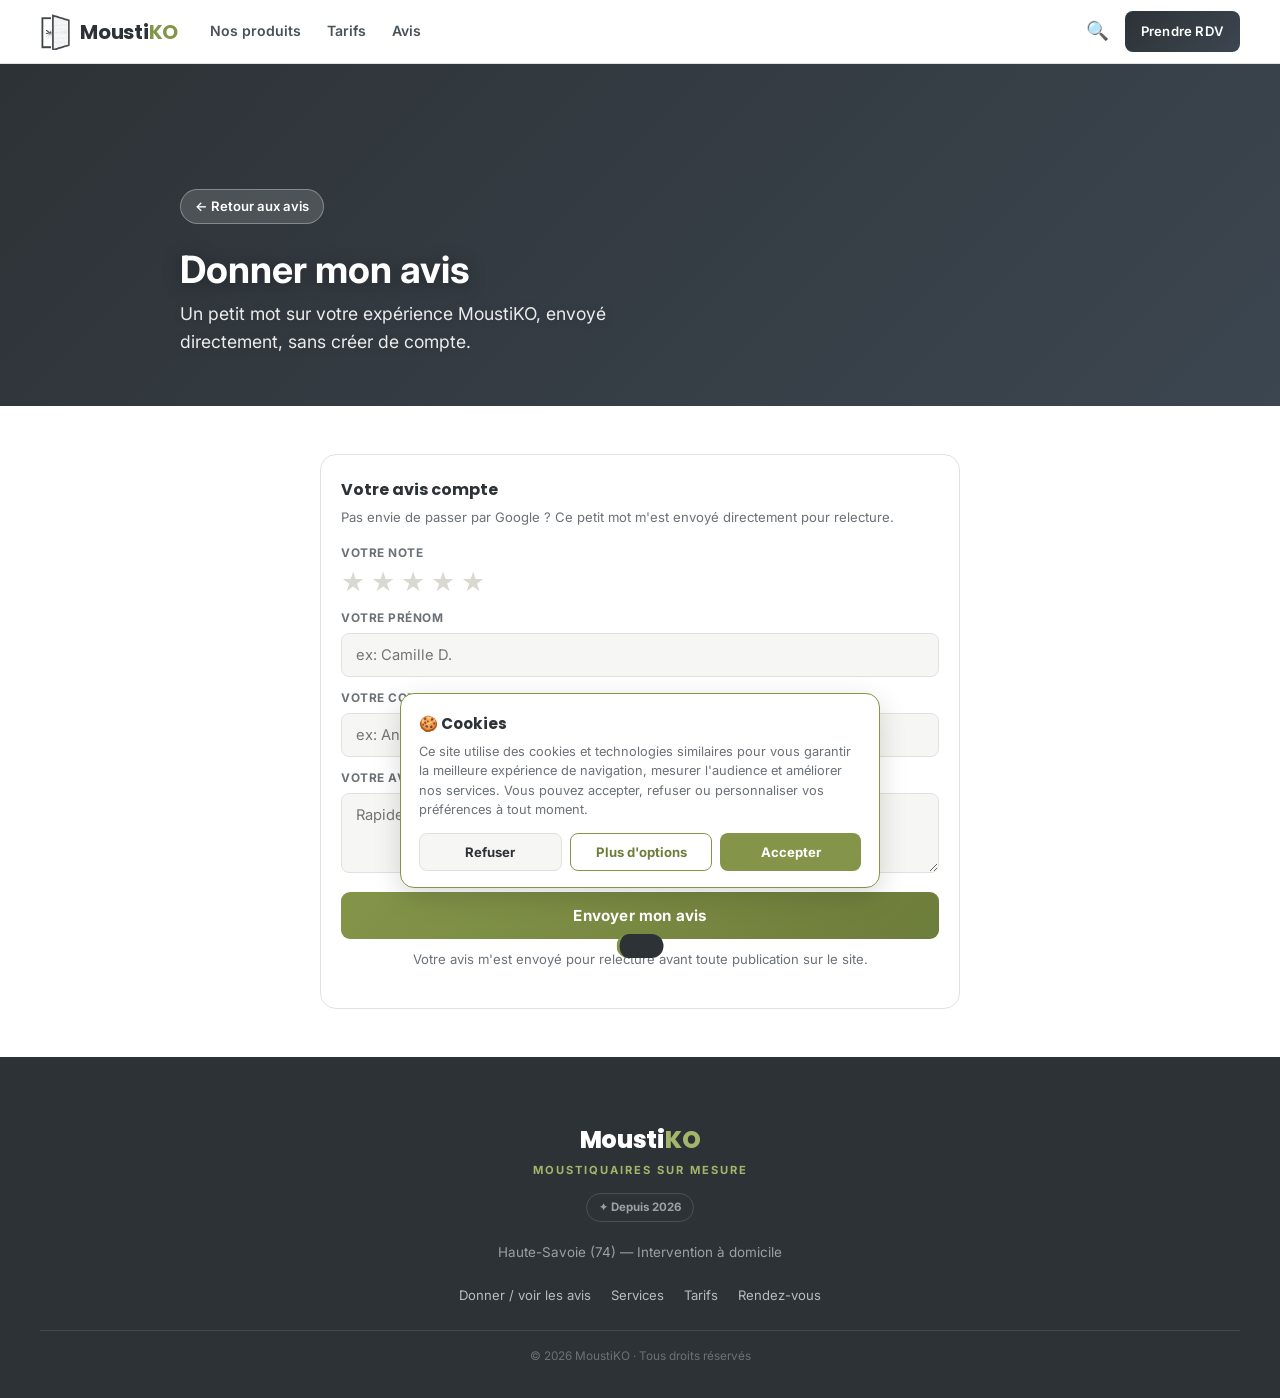
==== avis.html @ 5017f0b6 "Add files via upload" ====
<!DOCTYPE html>
<html lang="fr">
<head>
  <meta charset="UTF-8">
  <link rel="canonical" href="https://moustiko74.fr/avis.html">
  <meta name="viewport" content="width=device-width, initial-scale=1.0">
  <meta name="description" content="Laissez votre avis sur MoustiKO, installateur de moustiquaires en Haute-Savoie. Votre avis m'aide à faire connaître mon travail.">
  <meta property="og:site_name" content="MoustiKO">
  <title>Donner mon avis — MoustiKO</title>
  <link rel="icon" href="favicon.ico">
  <link rel="apple-touch-icon" href="favicon-180.png">
  <link rel="preconnect" href="https://fonts.googleapis.com">
  <link rel="preconnect" href="https://fonts.gstatic.com/" crossorigin>
  <link href="https://fonts.googleapis.com/css2?family=Poppins:wght@500;600;700;800&family=Inter:wght@400;500;600;700&display=swap" rel="stylesheet">
  <link rel="stylesheet" href="styles.css">
</head>
<body>

<!-- NAV -->
<nav>
  <a href="index.html" class="nav-logo">
    <img src="assets/img/logo.png" alt="MoustiKO">
    <span class="nav-logo-text">Mousti<span>KO</span></span>
  </a>
  <div class="nav-links">
    <a href="index.html#services">Nos produits</a>
    <a href="index.html#tarifs">Tarifs</a>
    <a href="index.html#avis">Avis</a>
  </div>
  <button class="nav-search-btn" onclick="toggleSearch()" aria-label="Rechercher">🔍</button>
  <a href="rdv.html" class="nav-cta">Prendre RDV</a>
</nav>

<div class="search-overlay" id="search-overlay">
  <div class="search-box">
    <span class="search-icon">🔍</span>
    <input type="text" id="search-input" oninput="filterSearch()" placeholder="fenêtre, porte, baie vitrée, velux..." autocomplete="off">
    <button class="search-close" onclick="closeSearch()" aria-label="Fermer la recherche">✕</button>
  </div>
  <div class="search-results" id="search-results"></div>
</div>
<!-- PAGE HERO -->
<section class="page-hero" style="background:linear-gradient(135deg, var(--anthracite) 0%, #3c4650 100%);">
  <div class="hero-content">
    <a href="index.html#avis" class="breadcrumb">← Retour aux avis</a>
    <h1>Donner mon avis</h1>
    <p class="hero-sub">Un petit mot sur votre expérience MoustiKO, envoyé directement, sans créer de compte.</p>
  </div>
</section>

<section class="page-content">
  <div class="avis-form-card" style="margin:0 auto;">
    <h3>Votre avis compte</h3>
    <p>Pas envie de passer par Google ? Ce petit mot m'est envoyé directement pour relecture.</p>
    <label class="field-label">Votre note</label>
    <div class="star-picker" id="star-picker">
      <button type="button" class="star-btn" data-val="1">★</button>
      <button type="button" class="star-btn" data-val="2">★</button>
      <button type="button" class="star-btn" data-val="3">★</button>
      <button type="button" class="star-btn" data-val="4">★</button>
      <button type="button" class="star-btn" data-val="5">★</button>
    </div>
    <label class="field-label">Votre prénom</label>
    <input type="text" class="full-input" id="avis-nom" placeholder="ex: Camille D.">
    <label class="field-label">Votre commune</label>
    <input type="text" class="full-input" id="avis-commune" placeholder="ex: Annecy (74)">
    <label class="field-label">Votre avis</label>
    <textarea class="full-input" id="avis-comment" placeholder="Rapide, soigné, je recommande…"></textarea>
    <button class="btn-primary" style="width:100%;" onclick="submitAvis()">Envoyer mon avis</button>
    <p class="avis-privacy-note">Votre avis m'est envoyé pour relecture avant toute publication sur le site.</p>
  </div>
</section>

<!-- FOOTER -->
<footer>
  <div class="footer-wordmark">Mousti<span>KO</span></div>
  <div class="footer-tagline">Moustiquaires sur mesure</div>
  <div class="footer-since">✦ Depuis 2026</div>
  <p class="footer-region">Haute-Savoie (74) — Intervention à domicile</p>
  <div class="footer-links">
    <a href="index.html#avis">Donner / voir les avis</a>
    <a href="index.html#services">Services</a>
    <a href="index.html#tarifs">Tarifs</a>
    <a href="rdv.html">Rendez-vous</a>
  </div>
  <div class="footer-bottom">© 2026 MoustiKO · Tous droits réservés</div>
</footer>

<div class="toast" id="toast"></div>

<div class="cookie-banner" id="cookie-banner">
  <h4>🍪 Cookies</h4>
  <p>Ce site utilise des cookies et technologies similaires pour vous garantir la meilleure expérience de navigation, mesurer l'audience et améliorer nos services. Vous pouvez accepter, refuser ou personnaliser vos préférences à tout moment.</p>
  <div class="cookie-details" id="cookie-details">En réalité, MoustiKO n'utilise aucun cookie ni traceur — ce bandeau est affiché uniquement à titre visuel, pour illustrer à quoi ressemblerait un vrai bandeau de consentement.</div>
  <div class="cookie-btns">
    <button class="cookie-btn-refuse" onclick="handleCookie()">Refuser</button>
    <button class="cookie-btn-more" onclick="toggleCookieDetails()">Plus d'options</button>
    <button class="cookie-btn-accept" onclick="handleCookie()">Accepter</button>
  </div>
</div>
<script src="site.js"></script>
<script>
  /* ============ AVIS (envoi par email pour relecture) ============ */
  const FORMSPREE_URL = 'https://formspree.io/f/mwvdylev';

  let selectedRating = 0;
  document.querySelectorAll('.star-btn').forEach(btn => {
    btn.addEventListener('click', () => {
      selectedRating = parseInt(btn.dataset.val);
      document.querySelectorAll('.star-btn').forEach(b => {
        b.classList.toggle('active', parseInt(b.dataset.val) <= selectedRating);
      });
    });
  });

  async function submitAvis() {
    const name = document.getElementById('avis-nom').value.trim();
    const commune = document.getElementById('avis-commune').value.trim();
    const comment = document.getElementById('avis-comment').value.trim();
    if (!name || !commune || !comment || selectedRating === 0) {
      showToast('⚠️ Remplissez tous les champs et choisissez une note');
      return;
    }
    try {
      await fetch(FORMSPREE_URL, {
        method: 'POST',
        headers: { 'Content-Type': 'application/json', 'Accept': 'application/json' },
        body: JSON.stringify({
          _subject: 'Nouvel avis MoustiKO — ' + name,
          type: 'Nouvel avis client',
          nom: name,
          commune: commune,
          note: selectedRating + '/5',
          avis: comment
        })
      });
    } catch(e) { console.error('Erreur envoi Formspree avis', e); }

    document.getElementById('avis-nom').value = '';
    document.getElementById('avis-commune').value = '';
    document.getElementById('avis-comment').value = '';
    selectedRating = 0;
    document.querySelectorAll('.star-btn').forEach(b => b.classList.remove('active'));
    showToast('✓ Merci, votre avis m\'a été envoyé !');
  }

</script>
</body>
</html>
---- styles.css ----
:root {
    --vert: #84954a;
    --vert-fonce: #6d7d3a;
    --vert-clair: #a3b56a;
    --vert-pale: #eef1e3;
    --anthracite: #2d3236;
    --anthracite-soft: #4a5258;
    --gris-moyen: #6b7177;
    --gris-leger: #f6f6f4;
    --blanc: #ffffff;
    --bordure: #e2e2dc;
    --rouge: #b94a3c;
    --font-display: 'Poppins', sans-serif;
    --font-body: 'Inter', system-ui, sans-serif;
  }

  * { margin: 0; padding: 0; box-sizing: border-box; }
  html { scroll-behavior: smooth; }

  body {
    font-family: var(--font-body);
    color: var(--anthracite);
    background: var(--blanc);
    font-size: 16px;
    line-height: 1.6;
  }

  img { max-width: 100%; display: block; }

  /* ── NAV ── */
  nav {
    position: sticky;
    top: 0;
    background: rgba(255,255,255,0.96);
    backdrop-filter: blur(6px);
    border-bottom: 1px solid var(--bordure);
    z-index: 100;
    padding: 0 18px;
    display: flex;
    align-items: center;
    justify-content: space-between;
    height: 64px;
  }

  .nav-logo {
    display: flex;
    align-items: center;
    gap: 9px;
    text-decoration: none;
  }

  .nav-logo img { height: 38px; width: auto; }

  .nav-logo-text {
    font-family: var(--font-display);
    font-size: 1.25rem;
    font-weight: 700;
    color: var(--anthracite);
    letter-spacing: -0.3px;
    line-height: 1;
  }

  .nav-logo-text span { color: var(--vert); }

  .nav-links {
    display: none;
    align-items: center;
    gap: 26px;
    margin-right: auto;
    margin-left: 32px;
  }

  .nav-links a {
    color: var(--anthracite-soft);
    text-decoration: none;
    font-size: 0.88rem;
    font-weight: 600;
    transition: color 0.15s;
  }

  .nav-links a:hover { color: var(--vert-fonce); }

  .nav-cta {
    background: linear-gradient(135deg, var(--anthracite) 0%, #3c4650 100%);
    color: var(--blanc);
    border: none;
    padding: 10px 16px;
    border-radius: 8px;
    font-size: 0.82rem;
    font-weight: 600;
    cursor: pointer;
    text-decoration: none;
    letter-spacing: 0.2px;
    white-space: nowrap;
    transition: box-shadow 0.2s;
  }

  .nav-cta:hover { box-shadow: 0 6px 16px rgba(45,50,54,0.3); }

  /* ── HERO ── */
  .hero {
    position: relative;
    min-height: 92vh;
    display: flex;
    align-items: flex-end;
    overflow: hidden;
    padding: 32px 22px 40px;
  }

  .hero-media {
    position: absolute;
    inset: 0;
    z-index: 0;
  }

  .hero-bg-img {
    width: 100%;
    height: 100%;
    object-fit: cover;
    object-position: center 32%;
  }

  .hero-overlay {
    position: absolute;
    inset: 0;
    background: linear-gradient(180deg, rgba(45,50,54,0.12) 0%, rgba(45,50,54,0.5) 60%, rgba(45,50,54,0.88) 100%);
  }

  .hero-content {
    position: relative;
    z-index: 1;
    width: 100%;
    text-align: center;
  }

  .hero-badge {
    display: inline-flex;
    align-items: center;
    gap: 6px;
    background: rgba(255,255,255,0.14);
    border: 1px solid rgba(255,255,255,0.32);
    backdrop-filter: blur(4px);
    color: var(--blanc);
    font-size: 0.72rem;
    font-weight: 700;
    text-transform: uppercase;
    letter-spacing: 1.2px;
    padding: 6px 14px;
    border-radius: 20px;
    margin-bottom: 18px;
  }

  .hero h1 {
    font-family: var(--font-display);
    font-size: 1.9rem;
    font-weight: 700;
    line-height: 1.25;
    color: var(--blanc);
    margin-bottom: 14px;
    letter-spacing: -0.4px;
    max-width: 380px;
    margin-left: auto;
    margin-right: auto;
    text-shadow: 0 2px 18px rgba(0,0,0,0.25);
  }

  .hero h1 span { color: var(--vert-clair); }

  .hero-sub {
    color: rgba(255,255,255,0.9);
    font-size: 0.95rem;
    margin-bottom: 18px;
    max-width: 320px;
    margin-left: auto;
    margin-right: auto;
    text-shadow: 0 1px 10px rgba(0,0,0,0.2);
  }

  .hero-meta {
    display: flex;
    justify-content: center;
    gap: 10px;
    flex-wrap: wrap;
    margin-bottom: 26px;
  }

  .hero-tag {
    font-size: 0.78rem;
    color: var(--blanc);
    font-weight: 600;
    background: rgba(255,255,255,0.14);
    border: 1px solid rgba(255,255,255,0.32);
    backdrop-filter: blur(4px);
    padding: 5px 12px;
    border-radius: 20px;
  }

  .hero-btns {
    display: flex;
    gap: 10px;
    justify-content: center;
    flex-wrap: wrap;
  }

  /* ── PAGE HERO (pages produits) ── */
  .page-hero {
    position: relative;
    min-height: 46vh;
    display: flex;
    align-items: flex-end;
    overflow: hidden;
    padding: 28px 22px 32px;
  }

  .page-hero .hero-content { text-align: left; }

  .breadcrumb {
    position: relative;
    z-index: 1;
    display: inline-flex;
    align-items: center;
    gap: 6px;
    color: var(--blanc);
    font-size: 0.82rem;
    font-weight: 600;
    text-decoration: none;
    background: rgba(255,255,255,0.14);
    border: 1px solid rgba(255,255,255,0.32);
    backdrop-filter: blur(4px);
    padding: 6px 14px;
    border-radius: 20px;
    margin-bottom: 16px;
  }

  .page-hero h1 {
    max-width: 480px;
    margin-left: 0;
    margin-right: 0;
    font-size: 1.65rem;
    color: var(--blanc);
    text-shadow: 0 2px 18px rgba(0,0,0,0.35);
  }

  .page-hero .hero-sub {
    max-width: 420px;
    margin-left: 0;
    margin-right: 0;
  }

  .status-pill {
    position: relative;
    z-index: 1;
    display: inline-flex;
    align-items: center;
    gap: 6px;
    font-size: 0.74rem;
    font-weight: 700;
    text-transform: uppercase;
    letter-spacing: 1px;
    padding: 5px 13px;
    border-radius: 20px;
    margin-bottom: 14px;
  }

  .status-pill.available { background: var(--vert); color: var(--blanc); }
  .status-pill.soon { background: rgba(255,255,255,0.16); color: var(--blanc); border: 1px solid rgba(255,255,255,0.35); }

  .btn-primary {
    background: linear-gradient(135deg, var(--vert) 0%, var(--vert-fonce) 100%);
    color: var(--blanc);
    border: none;
    padding: 14px 26px;
    border-radius: 9px;
    font-size: 0.95rem;
    font-weight: 700;
    cursor: pointer;
    text-decoration: none;
    letter-spacing: 0.2px;
    transition: box-shadow 0.2s, transform 0.15s;
    font-family: var(--font-body);
  }

  .btn-primary:hover { box-shadow: 0 8px 20px rgba(58,122,62,0.35); transform: translateY(-1px); }
  .btn-primary:disabled { background: #c7cbb8; cursor: not-allowed; box-shadow:none; transform:none; }

  .btn-secondary {
    background: var(--blanc);
    color: var(--anthracite);
    border: 1.5px solid var(--bordure);
    padding: 14px 22px;
    border-radius: 9px;
    font-size: 0.95rem;
    font-weight: 600;
    cursor: pointer;
    text-decoration: none;
    transition: border-color 0.2s;
    font-family: var(--font-body);
  }

  .btn-secondary:hover { border-color: var(--vert); color: var(--vert-fonce); }

  /* ── PROCESS STRIP (carte flottante sur fond dégradé) ── */
  .process-section {
    padding: 40px 16px;
    background: linear-gradient(135deg, var(--vert-pale) 0%, #eef6ec 45%, var(--gris-leger) 100%);
  }

  .process-card {
    max-width: 460px;
    margin: 0 auto;
    background: var(--blanc);
    border-radius: 20px;
    box-shadow: 0 20px 45px rgba(45,50,54,0.12);
    padding: 30px 22px;
  }

  .process-header {
    text-align: center;
    margin-bottom: 26px;
  }

  .process-header .section-label { color: var(--vert-fonce); }

  .process-header h2 {
    font-family: var(--font-display);
    color: var(--anthracite);
    font-size: 1.35rem;
    font-weight: 800;
  }

  .process-grid {
    display: flex;
    flex-direction: column;
    gap: 22px;
  }

  .process-step {
    display: flex;
    gap: 14px;
    align-items: flex-start;
  }

  .process-num {
    width: 44px;
    height: 44px;
    border-radius: 12px;
    background: linear-gradient(135deg, var(--vert) 0%, var(--vert-fonce) 100%);
    color: var(--blanc);
    font-family: var(--font-display);
    font-weight: 800;
    font-size: 1.05rem;
    display: flex;
    align-items: center;
    justify-content: center;
    flex-shrink: 0;
    box-shadow: 0 6px 14px rgba(58,122,62,0.28);
  }

  .process-content h4 {
    color: var(--anthracite);
    font-size: 0.98rem;
    font-weight: 700;
    margin-bottom: 4px;
    font-family: var(--font-display);
  }

  .process-content p {
    color: var(--gris-moyen);
    font-size: 0.85rem;
    line-height: 1.55;
  }

  /* ── SECTIONS ── */
  .section { padding: 48px 20px; }
  .section-alt { background: var(--gris-leger); }

  .section-header { text-align: center; margin-bottom: 30px; }

  .section-label {
    display: inline-block;
    font-size: 0.7rem;
    font-weight: 800;
    text-transform: uppercase;
    letter-spacing: 2px;
    color: var(--vert);
    margin-bottom: 10px;
  }

  .section-header h2 {
    font-family: var(--font-display);
    font-size: 1.45rem;
    font-weight: 700;
    color: var(--anthracite);
    letter-spacing: -0.2px;
    line-height: 1.25;
  }

  .section-header p {
    color: var(--gris-moyen);
    margin-top: 8px;
    font-size: 0.92rem;
    max-width: 340px;
    margin-left: auto;
    margin-right: auto;
  }

  /* ── GALERIE PHOTOS ── */
  .photo-hero {
    max-width: 480px;
    margin: 0 auto 14px;
    border-radius: 16px;
    overflow: hidden;
    border: 1.5px solid var(--bordure);
    position: relative;
  }

  .photo-hero img { width: 100%; height: auto; display: block; }

  .photo-hero-caption {
    position: absolute;
    bottom: 0;
    left: 0;
    right: 0;
    background: linear-gradient(0deg, rgba(0,0,0,0.65) 0%, rgba(0,0,0,0) 100%);
    color: var(--blanc);
    padding: 28px 16px 12px;
    font-size: 0.85rem;
    font-weight: 700;
  }

  .gallery-grid {
    display: grid;
    grid-template-columns: 1fr 1fr;
    gap: 12px;
    max-width: 480px;
    margin: 0 auto 12px;
  }

  .gallery-card {
    background: var(--blanc);
    border: 1.5px solid var(--bordure);
    border-radius: 14px;
    overflow: hidden;
  }

  .gallery-visual {
    aspect-ratio: 4/3;
    overflow: hidden;
    background: var(--gris-leger);
  }

  .gallery-visual img { width: 100%; height: 100%; object-fit: cover; display: block; }

  .gallery-caption {
    padding: 10px 12px 12px;
    font-size: 0.78rem;
    font-weight: 700;
    color: var(--anthracite);
    text-align: center;
  }

  .gallery-caption .gc-sub {
    display: block;
    font-size: 0.7rem;
    font-weight: 500;
    color: var(--gris-moyen);
    margin-top: 2px;
  }

  .photo-detail-card {
    max-width: 480px;
    margin: 0 auto;
    background: var(--blanc);
    border: 1.5px solid var(--bordure);
    border-radius: 14px;
    overflow: hidden;
    display: flex;
    align-items: stretch;
  }

  .photo-detail-card img {
    width: 42%;
    object-fit: cover;
    flex-shrink: 0;
  }

  .photo-detail-text { padding: 16px; display: flex; flex-direction: column; justify-content: center; }
  .photo-detail-text h4 { font-size: 0.92rem; font-weight: 700; color: var(--anthracite); margin-bottom: 5px; }
  .photo-detail-text p { font-size: 0.8rem; color: var(--gris-moyen); line-height: 1.5; }

  /* ── A PROPOS ── */
  .about-wrap {
    max-width: 480px;
    margin: 0 auto;
  }

  .about-card {
    background: var(--blanc);
    border: 1.5px solid var(--bordure);
    border-radius: 16px;
    padding: 24px 20px;
    margin-bottom: 16px;
  }

  .about-avatar {
    width: 56px;
    height: 56px;
    border-radius: 50%;
    background: var(--vert-pale);
    display: flex;
    align-items: center;
    justify-content: center;
    font-size: 1.5rem;
    margin-bottom: 14px;
  }

  .about-card h3 {
    font-family: var(--font-display);
    font-size: 1.05rem;
    font-weight: 700;
    margin-bottom: 8px;
    color: var(--anthracite);
  }

  .about-card p {
    font-size: 0.9rem;
    color: var(--gris-moyen);
    line-height: 1.65;
    margin-bottom: 10px;
  }

  .about-card p:last-child { margin-bottom: 0; }

  .source-card {
    background: var(--vert-pale);
    border-radius: 14px;
    padding: 18px 20px;
    display: flex;
    gap: 12px;
    align-items: flex-start;
  }

  .source-card .icon { font-size: 1.3rem; flex-shrink: 0; }

  .source-card h4 {
    font-size: 0.88rem;
    font-weight: 700;
    color: var(--vert-fonce);
    margin-bottom: 4px;
  }

  .source-card p {
    font-size: 0.82rem;
    color: var(--anthracite-soft);
    line-height: 1.55;
  }

  /* ── PRODUITS CARDS ── */
  .products-grid {
    display: grid;
    grid-template-columns: 1fr;
    gap: 16px;
    max-width: 480px;
    margin: 0 auto;
  }

  .product-card {
    display: block;
    text-decoration: none;
    color: inherit;
    background: var(--blanc);
    border: 1.5px solid var(--bordure);
    border-radius: 14px;
    overflow: hidden;
    transition: transform 0.2s ease, box-shadow 0.2s ease, border-color 0.2s ease;
  }

  .product-card:hover {
    transform: translateY(-3px);
    box-shadow: 0 14px 28px rgba(45,50,54,0.1);
    border-color: var(--vert);
  }

  .product-card.coming-soon { opacity: 0.92; }

  .card-image {
    position: relative;
    width: 100%;
    height: 160px;
    background: var(--vert-pale);
    overflow: hidden;
  }

  .card-image img {
    width: 100%;
    height: 100%;
    object-fit: cover;
    display: block;
    transition: transform 0.3s ease;
  }

  .product-card:hover .card-image img { transform: scale(1.06); }

  .card-image .badge-soon,
  .card-image .badge-new {
    position: absolute;
    top: 12px;
    right: 12px;
  }

  .badge-soon {
    background: var(--anthracite);
    color: var(--blanc);
    font-size: 0.64rem;
    font-weight: 700;
    text-transform: uppercase;
    letter-spacing: 1px;
    padding: 4px 10px;
    border-radius: 20px;
    white-space: nowrap;
  }

  .badge-new {
    background: var(--vert);
    color: var(--blanc);
    font-size: 0.64rem;
    font-weight: 700;
    text-transform: uppercase;
    letter-spacing: 1px;
    padding: 4px 10px;
    border-radius: 20px;
  }

  .card-body { padding: 16px 20px 20px; }

  .card-body h3 {
    font-family: var(--font-display);
    font-size: 1.02rem;
    font-weight: 700;
    margin-bottom: 4px;
    color: var(--anthracite);
  }

  .card-body p {
    font-size: 0.85rem;
    color: var(--gris-moyen);
    margin-bottom: 14px;
    line-height: 1.5;
  }

  .card-date {
    font-size: 0.76rem;
    color: var(--vert-fonce);
    font-weight: 600;
    background: var(--vert-pale);
    display: inline-block;
    padding: 4px 11px;
    border-radius: 4px;
    margin-bottom: 12px;
  }

  .card-cta {
    display: flex;
    align-items: center;
    gap: 6px;
    color: var(--vert-fonce);
    font-size: 0.85rem;
    font-weight: 700;
  }

  .card-cta .arrow { transition: transform 0.2s ease; }
  .product-card:hover .card-cta .arrow { transform: translateX(3px); }

  /* ── FORMATS / FENETRES ── */
  .windows-grid {
    display: flex;
    flex-wrap: wrap;
    justify-content: center;
    gap: 12px;
    max-width: 480px;
    margin: 0 auto;
  }

  .window-item {
    flex: 0 1 calc(50% - 6px);
    background: var(--blanc);
    border: 1.5px solid var(--bordure);
    border-radius: 12px;
    padding: 16px;
    text-align: center;
    cursor: pointer;
    transition: border-color 0.2s, box-shadow 0.2s;
  }

  .window-item:hover, .window-item.selected {
    border-color: var(--vert);
    box-shadow: 0 0 0 3px var(--vert-pale);
  }

  .window-drawing { margin: 0 auto 10px; display: inline-block; }

  .window-item h4 {
    font-size: 0.84rem;
    font-weight: 700;
    color: var(--anthracite);
    margin-bottom: 2px;
  }

  .window-item .dims { font-size: 0.77rem; color: var(--gris-moyen); }

  .window-item .price {
    font-size: 0.92rem;
    font-weight: 800;
    color: var(--vert-fonce);
    margin-top: 6px;
  }

  /* ── MATERIAUX ── */
  .material-picker {
    display: flex;
    gap: 12px;
    justify-content: center;
    margin: 0 auto 22px;
    max-width: 340px;
  }

  .mat-option {
    flex: 1;
    border: 2px solid var(--bordure);
    border-radius: 10px;
    padding: 14px 10px;
    text-align: center;
    cursor: pointer;
    transition: all 0.2s;
  }

  .mat-option.selected-mat { border-color: var(--vert); background: var(--vert-pale); }

  .mat-swatch {
    width: 34px;
    height: 34px;
    border-radius: 50%;
    margin: 0 auto 8px;
    border: 2px solid var(--bordure);
  }

  .mat-swatch.noir { background: #25282a; }
  .mat-swatch.blanc { background: #f1f1ee; }

  .mat-option span { font-size: 0.84rem; font-weight: 700; color: var(--anthracite); }

  /* ── CONFIGURATEUR ── */
  .configurator {
    background: var(--blanc);
    border: 1.5px solid var(--bordure);
    border-radius: 14px;
    padding: 22px 18px;
    max-width: 480px;
    margin: 22px auto 0;
  }

  .config-title {
    font-size: 0.96rem;
    font-weight: 700;
    margin-bottom: 16px;
    color: var(--anthracite);
    font-family: var(--font-display);
  }

  .form-row { display: grid; grid-template-columns: 1fr 1fr; gap: 12px; margin-bottom: 14px; }
  .form-group { display: flex; flex-direction: column; gap: 5px; }

  .form-group label {
    font-size: 0.74rem;
    font-weight: 700;
    color: var(--gris-moyen);
    text-transform: uppercase;
    letter-spacing: 0.5px;
  }

  .form-group input, .form-group select {
    border: 1.5px solid var(--bordure);
    border-radius: 8px;
    padding: 10px 12px;
    font-size: 0.92rem;
    color: var(--anthracite);
    background: var(--gris-leger);
    font-family: var(--font-body);
  }

  .form-group input:focus, .form-group select:focus {
    outline: none;
    border-color: var(--vert);
    background: var(--blanc);
  }

  .price-preview {
    background: var(--vert-pale);
    border-radius: 10px;
    padding: 16px;
    display: flex;
    justify-content: space-between;
    align-items: center;
    margin: 14px 0;
  }

  .price-preview-label { font-size: 0.82rem; color: var(--vert-fonce); font-weight: 600; }
  .price-preview-amount { font-size: 1.4rem; font-weight: 800; color: var(--vert-fonce); font-family: var(--font-display); }

  .add-window-btn {
    width: 100%;
    border: 1.5px dashed var(--vert);
    background: none;
    color: var(--vert-fonce);
    padding: 11px;
    border-radius: 8px;
    font-size: 0.86rem;
    font-weight: 700;
    cursor: pointer;
    margin-top: 2px;
  }

  .windows-list { display: flex; flex-direction: column; gap: 8px; margin-bottom: 14px; }

  .window-entry {
    display: flex;
    justify-content: space-between;
    align-items: center;
    background: var(--gris-leger);
    border-radius: 8px;
    padding: 10px 14px;
    font-size: 0.83rem;
    gap: 8px;
  }

  .window-entry .we-info { color: var(--anthracite); font-weight: 600; flex: 1; }
  .window-entry .we-price { color: var(--vert-fonce); font-weight: 700; white-space: nowrap; }

  .window-entry .we-del {
    background: none;
    border: none;
    color: #bbb;
    cursor: pointer;
    font-size: 1rem;
    padding: 2px 4px;
  }
  .window-entry .we-del:hover { color: var(--rouge); }

  .total-bar {
    display: flex;
    justify-content: space-between;
    align-items: center;
    border-top: 1px solid var(--bordure);
    padding-top: 14px;
    margin-top: 2px;
  }

  .total-bar span { font-size: 0.86rem; color: var(--gris-moyen); font-weight: 600; }
  .total-bar strong { font-size: 1.25rem; color: var(--anthracite); font-weight: 800; font-family: var(--font-display); }

  /* ── WIZARD / STEPPER ── */
  .wizard-wrap { max-width: 540px; margin: 0 auto; }

  .stepper {
    display: flex;
    align-items: flex-start;
    justify-content: space-between;
    background: var(--anthracite);
    border-radius: 14px;
    padding: 18px 10px;
    margin-bottom: 22px;
  }

  .step-item {
    display: flex;
    flex-direction: column;
    align-items: center;
    gap: 6px;
    flex: 1;
    position: relative;
    cursor: default;
  }

  .step-item.clickable { cursor: pointer; }

  .step-circle {
    width: 30px;
    height: 30px;
    border-radius: 50%;
    border: 2px solid #565d62;
    color: #8b9095;
    display: flex;
    align-items: center;
    justify-content: center;
    font-size: 0.8rem;
    font-weight: 700;
    background: var(--anthracite);
    font-family: var(--font-display);
    z-index: 2;
  }

  .step-item.active .step-circle {
    border-color: var(--vert);
    color: var(--blanc);
    background: var(--vert);
  }

  .step-item.done .step-circle {
    border-color: var(--vert);
    color: var(--vert);
    background: var(--anthracite);
  }

  .step-label {
    font-size: 0.62rem;
    font-weight: 700;
    color: #8b9095;
    text-align: center;
    letter-spacing: 0.2px;
  }

  .step-item.active .step-label { color: var(--blanc); }
  .step-item.done .step-label { color: var(--vert-clair); }

  .step-line {
    position: absolute;
    top: 15px;
    left: 50%;
    width: 100%;
    height: 2px;
    background: #565d62;
    z-index: 1;
  }

  .step-item.done .step-line { background: var(--vert); }
  .step-item:last-child .step-line { display: none; }

  .step-panel { display: none; }
  .step-panel.active { display: block; }

  /* Calendrier */
  .month-block { margin-bottom: 22px; }

  .month-header {
    font-family: var(--font-display);
    font-size: 0.84rem;
    font-weight: 800;
    color: var(--anthracite);
    text-transform: uppercase;
    letter-spacing: 1px;
    margin-bottom: 10px;
    padding-bottom: 8px;
    border-bottom: 1px solid var(--bordure);
  }

  .days-grid {
    display: grid;
    grid-template-columns: repeat(6, 1fr);
    gap: 6px;
  }

  .days-grid-3 {
    grid-template-columns: repeat(3, 1fr);
  }

  .days-grid-2 {
    grid-template-columns: repeat(2, 1fr);
  }

  .day-cell {
    border: 1.5px solid var(--bordure);
    border-radius: 8px;
    padding: 8px 3px;
    text-align: center;
    cursor: pointer;
    background: var(--blanc);
    transition: all 0.15s;
    min-height: 56px;
    display: flex;
    flex-direction: column;
    align-items: center;
    justify-content: center;
    gap: 3px;
  }

  .day-cell.empty { visibility: hidden; cursor: default; }

  .day-cell .day-top {
    font-size: 0.68rem;
    font-weight: 700;
    color: var(--anthracite);
    text-transform: lowercase;
  }

  .day-cell .day-avail {
    font-size: 0.62rem;
    font-weight: 700;
    color: var(--vert-fonce);
  }

  .day-cell:hover:not(.closed):not(.full) {
    border-color: var(--vert);
    box-shadow: 0 0 0 2px var(--vert-pale);
  }

  .day-cell.selected {
    border-color: var(--vert);
    background: var(--vert);
  }

  .day-cell.selected .day-top, .day-cell.selected .day-avail { color: var(--blanc); }

  .day-cell.closed { cursor: not-allowed; background: var(--gris-leger); }
  .day-cell.closed .day-top { color: #bcbfb9; }
  .day-cell.closed .day-avail { color: #bcbfb9; font-size: 0.8rem; }

  .day-cell.full { cursor: not-allowed; background: var(--gris-leger); }
  .day-cell.full .day-top { color: #b3b8bb; }
  .day-cell.full .day-avail { color: #c0766a; font-size: 0.6rem; }

  .slot-panel {
    margin-top: 18px;
    background: var(--vert-pale);
    border-radius: 14px;
    padding: 18px;
    display: none;
  }

  .slot-panel.visible { display: block; }

  .slot-panel-title {
    font-size: 0.86rem;
    font-weight: 700;
    color: var(--vert-fonce);
    margin-bottom: 12px;
  }

  .slot-grid {
    display: grid;
    grid-template-columns: 1fr 1fr;
    gap: 8px;
  }

  .slot-btn {
    border: 1.5px solid var(--bordure);
    background: var(--blanc);
    border-radius: 8px;
    padding: 11px;
    text-align: center;
    font-size: 0.84rem;
    font-weight: 700;
    cursor: pointer;
    color: var(--anthracite);
    transition: all 0.15s;
  }

  .slot-btn:hover:not(.taken) { border-color: var(--vert); color: var(--vert-fonce); }
  .slot-btn.taken { background: var(--gris-leger); color: #bbb; text-decoration: line-through; cursor: not-allowed; }
  .slot-btn.selected { background: var(--vert); border-color: var(--vert); color: var(--blanc); }

  /* Step nav buttons */
  .wizard-nav {
    display: flex;
    gap: 10px;
    margin-top: 22px;
  }

  .wizard-nav .btn-primary, .wizard-nav .btn-secondary { flex: 1; text-align: center; }

  /* Step 2 form */
  .recap-box {
    background: var(--vert-pale);
    border-radius: 10px;
    padding: 14px 16px;
    margin-bottom: 18px;
    font-size: 0.85rem;
    color: var(--vert-fonce);
    font-weight: 600;
    display: flex;
    align-items: center;
    gap: 8px;
  }

  .full-input {
    border: 1.5px solid var(--bordure);
    border-radius: 8px;
    padding: 12px 14px;
    font-size: 0.92rem;
    color: var(--anthracite);
    background: var(--gris-leger);
    width: 100%;
    margin-bottom: 12px;
    font-family: var(--font-body);
  }

  .full-input:focus { outline: none; border-color: var(--vert); background: var(--blanc); }

  .field-label {
    font-size: 0.74rem;
    font-weight: 700;
    color: var(--gris-moyen);
    text-transform: uppercase;
    letter-spacing: 0.5px;
    margin-bottom: 5px;
    display: block;
  }

  /* Step 3 paiement */
  .payment-card {
    background: var(--blanc);
    border: 1.5px solid var(--bordure);
    border-radius: 14px;
    padding: 20px;
    margin-bottom: 16px;
    display: flex;
    gap: 14px;
    align-items: flex-start;
  }

  .payment-icon {
    width: 46px;
    height: 46px;
    background: var(--vert-pale);
    border-radius: 10px;
    display: flex;
    align-items: center;
    justify-content: center;
    font-size: 1.3rem;
    flex-shrink: 0;
  }

  .payment-card h4 { font-size: 0.95rem; font-weight: 700; margin-bottom: 5px; color: var(--anthracite); }
  .payment-card p { font-size: 0.85rem; color: var(--gris-moyen); line-height: 1.55; }

  .estimate-box {
    background: var(--anthracite);
    border-radius: 14px;
    padding: 18px 20px;
    margin-bottom: 18px;
    color: var(--blanc);
  }

  .estimate-box .est-label { font-size: 0.78rem; color: #b7bcc0; margin-bottom: 4px; }
  .estimate-box .est-amount { font-size: 1.5rem; font-weight: 800; font-family: var(--font-display); color: var(--vert-clair); }
  .estimate-box .est-note { font-size: 0.76rem; color: #9aa0a4; margin-top: 6px; }

  .checkbox-row {
    display: flex;
    align-items: flex-start;
    gap: 10px;
    background: var(--gris-leger);
    border-radius: 10px;
    padding: 14px 16px;
    cursor: pointer;
  }

  .checkbox-row input { margin-top: 2px; width: 17px; height: 17px; accent-color: var(--vert); flex-shrink: 0; }
  .checkbox-row span { font-size: 0.85rem; color: var(--anthracite-soft); line-height: 1.5; }

  /* Step 4 success */
  .success-state { text-align: center; padding: 10px 0 0; }

  .success-circle {
    width: 64px;
    height: 64px;
    background: var(--vert-pale);
    border-radius: 50%;
    display: flex;
    align-items: center;
    justify-content: center;
    margin: 0 auto 16px;
    font-size: 1.8rem;
  }

  .success-state h3 {
    font-family: var(--font-display);
    font-size: 1.15rem;
    font-weight: 700;
    color: var(--anthracite);
    margin-bottom: 8px;
  }

  .success-recap {
    background: var(--gris-leger);
    border-radius: 12px;
    padding: 18px 20px;
    margin: 18px 0;
    text-align: left;
  }

  .success-recap .sr-row {
    display: flex;
    justify-content: space-between;
    font-size: 0.85rem;
    padding: 7px 0;
    border-bottom: 1px solid var(--bordure);
  }

  .success-recap .sr-row:last-child { border-bottom: none; }
  .success-recap .sr-row span:first-child { color: var(--gris-moyen); font-weight: 600; }
  .success-recap .sr-row span:last-child { color: var(--anthracite); font-weight: 700; text-align: right; }

  .confirm-note {
    font-size: 0.84rem;
    color: var(--gris-moyen);
    margin: 16px 0;
    line-height: 1.6;
  }

  /* ── AVIS ── */
  .avis-list {
    display: flex;
    flex-direction: column;
    gap: 14px;
    max-width: 480px;
    margin: 0 auto 24px;
  }

  .avis-empty {
    text-align: center;
    padding: 32px 20px;
    background: var(--blanc);
    border: 1.5px dashed var(--bordure);
    border-radius: 14px;
    max-width: 480px;
    margin: 0 auto 24px;
  }

  .avis-empty .ae-icon { font-size: 2rem; margin-bottom: 10px; }
  .avis-empty p { color: var(--gris-moyen); font-size: 0.9rem; }

  .avis-card {
    background: var(--blanc);
    border: 1.5px solid var(--bordure);
    border-radius: 14px;
    padding: 18px 20px;
  }

  .avis-stars { font-size: 0.95rem; color: #d9a441; margin-bottom: 8px; letter-spacing: 1px; }

  .avis-text {
    font-size: 0.88rem;
    color: var(--anthracite);
    line-height: 1.6;
    margin-bottom: 12px;
  }

  .avis-author { display: flex; align-items: center; gap: 10px; }

  .avis-avatar {
    width: 36px;
    height: 36px;
    border-radius: 50%;
    background: var(--vert);
    display: flex;
    align-items: center;
    justify-content: center;
    font-weight: 800;
    font-size: 0.85rem;
    color: var(--blanc);
    flex-shrink: 0;
  }

  .avis-info h5 { font-size: 0.84rem; font-weight: 700; color: var(--anthracite); }
  .avis-info p { font-size: 0.72rem; color: var(--gris-moyen); }

  .avis-form-card {
    background: var(--blanc);
    border: 1.5px solid var(--bordure);
    border-radius: 16px;
    padding: 22px 20px;
    max-width: 480px;
    margin: 0 auto;
  }

  .avis-form-card h3 {
    font-family: var(--font-display);
    font-size: 1rem;
    font-weight: 700;
    margin-bottom: 4px;
    color: var(--anthracite);
  }

  .avis-form-card > p {
    font-size: 0.82rem;
    color: var(--gris-moyen);
    margin-bottom: 16px;
  }

  .star-picker { display: flex; gap: 6px; margin-bottom: 14px; }

  .star-btn {
    font-size: 1.7rem;
    background: none;
    border: none;
    cursor: pointer;
    color: #d9d9d2;
    line-height: 1;
    padding: 0;
    transition: color 0.15s;
  }

  .star-btn.active { color: #d9a441; }

  textarea.full-input { resize: vertical; min-height: 80px; font-family: var(--font-body); }

  .avis-privacy-note {
    font-size: 0.74rem;
    color: var(--gris-moyen);
    margin-top: 10px;
    text-align: center;
  }

  /* ── CONTACT / FOOTER ── */
  .contact-section { text-align: center; max-width: 420px; margin: 0 auto; }

  .contact-section h2 {
    font-family: var(--font-display);
    font-size: 1.45rem;
    font-weight: 700;
    margin: 10px 0 12px;
    letter-spacing: -0.2px;
  }

  .contact-section > p { color: var(--gris-moyen); font-size: 0.9rem; margin-bottom: 26px; }

  footer {
    background: var(--anthracite);
    color: #ccc;
    padding: 40px 24px 26px;
    text-align: center;
  }

  .footer-wordmark {
    font-family: var(--font-display);
    font-size: 1.5rem;
    font-weight: 800;
    color: var(--blanc);
    margin-bottom: 2px;
    letter-spacing: -0.3px;
  }

  .footer-wordmark span { color: var(--vert-clair); }

  .footer-tagline {
    font-size: 0.7rem;
    font-weight: 700;
    letter-spacing: 2px;
    text-transform: uppercase;
    color: var(--vert-clair);
    margin-bottom: 14px;
  }

  footer .footer-since {
    display: inline-block;
    font-size: 0.72rem;
    font-weight: 700;
    color: #9aa0a4;
    border: 1px solid #4a5258;
    padding: 4px 12px;
    border-radius: 20px;
    margin-bottom: 20px;
  }

  footer p.footer-region { font-size: 0.84rem; color: #9aa0a4; margin-bottom: 22px; }

  footer .footer-links {
    display: flex;
    gap: 20px;
    justify-content: center;
    flex-wrap: wrap;
    margin-bottom: 24px;
  }

  footer .footer-links a {
    color: #b7bcc0;
    text-decoration: none;
    font-size: 0.82rem;
    transition: color 0.2s;
  }

  footer .footer-links a:hover { color: var(--vert-clair); }

  footer .footer-bottom {
    border-top: 1px solid #44494d;
    padding-top: 16px;
    font-size: 0.74rem;
    color: #6b7177;
  }

  /* ── TOAST ── */
  .toast {
    position: fixed;
    bottom: 22px;
    left: 50%;
    transform: translateX(-50%) translateY(80px);
    background: var(--anthracite);
    color: var(--blanc);
    padding: 12px 22px;
    border-radius: 30px;
    font-size: 0.85rem;
    font-weight: 600;
    z-index: 300;
    transition: transform 0.3s ease;
    white-space: nowrap;
    border-left: 3px solid var(--vert);
    max-width: 90vw;
    overflow: hidden;
    text-overflow: ellipsis;
  }

  .toast.show { transform: translateX(-50%) translateY(0); }

  /* ── WHY US ── */
  .why-list { display: flex; flex-direction: column; gap: 12px; max-width: 480px; margin: 0 auto; }

  .why-item {
    display: flex;
    gap: 14px;
    align-items: flex-start;
    background: var(--blanc);
    border: 1.5px solid var(--bordure);
    border-radius: 12px;
    padding: 16px;
  }

  .why-icon {
    width: 40px;
    height: 40px;
    background: var(--vert-pale);
    border-radius: 8px;
    display: flex;
    align-items: center;
    justify-content: center;
    flex-shrink: 0;
    font-size: 1.1rem;
  }

  .why-content h4 { font-size: 0.9rem; font-weight: 700; color: var(--anthracite); margin-bottom: 3px; }
  .why-content p { font-size: 0.82rem; color: var(--gris-moyen); line-height: 1.5; }

  .loading-placeholder { text-align: center; padding: 20px; color: var(--gris-moyen); font-size: 0.85rem; }

  /* ── SCROLL REVEAL ── */
  .reveal {
    opacity: 0;
    transform: translateY(24px);
    transition: opacity 0.7s ease, transform 0.7s ease;
  }
  .reveal.visible { opacity: 1; transform: translateY(0); }

  .reveal-stagger > * {
    opacity: 0;
    transform: translateY(20px);
    transition: opacity 0.6s ease, transform 0.6s ease;
  }
  .reveal-stagger.visible > * { opacity: 1; transform: translateY(0); }
  .reveal-stagger.visible > *:nth-child(1) { transition-delay: 0.05s; }
  .reveal-stagger.visible > *:nth-child(2) { transition-delay: 0.12s; }
  .reveal-stagger.visible > *:nth-child(3) { transition-delay: 0.19s; }
  .reveal-stagger.visible > *:nth-child(4) { transition-delay: 0.26s; }
  .reveal-stagger.visible > *:nth-child(5) { transition-delay: 0.33s; }
  .reveal-stagger.visible > *:nth-child(6) { transition-delay: 0.4s; }

  .reveal-scale {
    opacity: 0;
    transform: scale(0.94);
    transition: opacity 0.6s ease, transform 0.6s ease;
  }
  .reveal-scale.visible { opacity: 1; transform: scale(1); }

  @media (prefers-reduced-motion: reduce) {
    .reveal, .reveal-stagger > *, .reveal-scale {
      opacity: 1 !important; transform: none !important; transition: none !important;
    }
    .hero-bg-img, .hero-content > * {
      animation: none !important; opacity: 1 !important; clip-path: none !important; transform: none !important;
    }
  }

  /* ── ANIMATION D'ENTRÉE DU HERO (lit → fenêtre → moustiquaire) ── */
  .hero-bg-img {
    animation: heroReveal 2.3s cubic-bezier(0.65,0,0.35,1) both;
  }

  @keyframes heroReveal {
    0%   { clip-path: inset(0 100% 0 0); transform: scale(1.1); }
    65%  { clip-path: inset(0 0% 0 0); }
    100% { clip-path: inset(0 0% 0 0); transform: scale(1); }
  }

  .hero-content > * {
    opacity: 0;
    animation: heroFadeUp 0.7s ease-out both;
    animation-delay: 1.5s;
  }
  .hero-content > *:nth-child(2) { animation-delay: 1.65s; }
  .hero-content > *:nth-child(3) { animation-delay: 1.8s; }
  .hero-content > *:nth-child(4) { animation-delay: 1.95s; }

  @keyframes heroFadeUp {
    from { opacity: 0; transform: translateY(14px); }
    to   { opacity: 1; transform: translateY(0); }
  }

  /* ── LIGHTBOX ── */
  .zoomable { cursor: zoom-in; }
  .lightbox-overlay {
    position: fixed; inset: 0; background: rgba(20,20,20,0.92);
    z-index: 500; display: none; align-items: center; justify-content: center; padding: 24px;
  }
  .lightbox-overlay.open { display: flex; }
  .lightbox-overlay img { max-width: 100%; max-height: 100%; border-radius: 10px; }

  /* ── SECTION AVIS masquee par defaut ── */
  #avis { display: none; }
  #avis.open { display: block; }

  /* ── BANDEAU COOKIES ── */
  .cookie-banner {
    position: fixed;
    left: 12px; right: 12px; bottom: 12px;
    background: var(--blanc);
    border: 1.5px solid var(--vert);
    border-radius: 14px;
    box-shadow: 0 8px 28px rgba(0,0,0,0.15);
    padding: 18px 18px 16px;
    z-index: 600;
    max-width: 480px;
    margin: 0 auto;
    display: none;
  }
  .cookie-banner.visible { display: block; }
  .cookie-banner h4 {
    font-family: var(--font-display);
    font-size: 0.95rem;
    font-weight: 700;
    color: var(--anthracite);
    margin-bottom: 6px;
    display: flex; align-items: center; gap: 6px;
  }
  .cookie-banner p {
    font-size: 0.8rem;
    color: var(--gris-moyen);
    line-height: 1.5;
    margin-bottom: 14px;
  }
  .cookie-details {
    font-size: 0.78rem;
    color: var(--gris-moyen);
    background: var(--gris-leger);
    border-radius: 8px;
    padding: 10px 12px;
    margin-bottom: 12px;
    display: none;
  }
  .cookie-details.visible { display: block; }
  .cookie-btns {
    display: flex;
    gap: 8px;
    flex-wrap: wrap;
  }
  .cookie-btns button {
    flex: 1;
    min-width: 100px;
    border: none;
    border-radius: 8px;
    padding: 10px 12px;
    font-size: 0.82rem;
    font-weight: 700;
    cursor: pointer;
    font-family: var(--font-body);
  }
  .cookie-btn-accept { background: var(--vert); color: var(--blanc); }
  .cookie-btn-accept:hover { background: var(--vert-fonce); }
  .cookie-btn-refuse { background: var(--gris-leger); color: var(--anthracite); border: 1.5px solid var(--bordure) !important; }
  .cookie-btn-more { background: none; color: var(--vert-fonce); border: 1.5px solid var(--vert) !important; }

  /* ══════════════════════════════════════════════
     RESPONSIVE — TABLETTE (≥700px) & DESKTOP (≥1024px)
     Approche mobile-first : tout ce qui précède est la
     base téléphone. On élargit ensuite progressivement.
     ══════════════════════════════════════════════ */

  @media (min-width: 700px) {
    .section { padding: 64px 32px; }
    .section-header { max-width: 560px; margin-left: auto; margin-right: auto; }
    .section-header p { max-width: 460px; margin-left: auto; margin-right: auto; }

    .hero { min-height: 86vh; }
    .hero h1 { font-size: 2.15rem; max-width: 520px; }
    .hero-sub { max-width: 420px; font-size: 1.02rem; }

    .page-hero h1 { font-size: 2rem; max-width: 560px; }
    .page-hero .hero-sub { max-width: 480px; }

    .products-grid { grid-template-columns: 1fr 1fr; max-width: 720px; }
    .windows-grid { max-width: 620px; }
    .window-item { flex-basis: calc(33.333% - 9px); }
    .gallery-grid { max-width: 600px; }
    .process-grid { flex-direction: row; max-width: 660px; }
    .process-step { flex: 1; }
    .why-list { display: grid; grid-template-columns: 1fr 1fr; max-width: 640px; gap: 14px; }
    .about-wrap { max-width: 600px; }
    .avis-list, .avis-form-card, .configurator, .wizard-wrap { max-width: 600px; }
    .contact-section { max-width: 520px; }
    .page-content { max-width: 680px; margin-left: auto; margin-right: auto; }
    .feature-gallery { grid-template-columns: 1fr 1fr; }

    footer { padding: 56px 32px 30px; }
  }

  @media (min-width: 1024px) {
    nav { padding: 0 40px; }
    .nav-links { display: flex; }

    .hero { min-height: 78vh; align-items: center; }
    .hero-content { max-width: 1180px; margin: 0 auto; text-align: left; padding: 0 40px; }
    .hero h1 { font-size: 3.1rem; max-width: 640px; margin-left: 0; margin-right: 0; }
    .hero-sub { max-width: 480px; font-size: 1.1rem; margin-left: 0; margin-right: 0; }
    .hero .hero-btns { justify-content: flex-start; }

    .page-hero { min-height: 38vh; }
    .page-hero h1 { font-size: 2.35rem; max-width: 700px; }
    .page-hero .hero-content, .page-content { max-width: 1000px; margin-left: auto; margin-right: auto; }

    .section { padding: 88px 40px; }
    .section-header { max-width: 620px; }

    .products-grid { grid-template-columns: repeat(4, 1fr); max-width: 1160px; gap: 20px; }
    .card-image { height: 150px; }

    .windows-grid { max-width: 900px; }
    .window-item { flex-basis: calc(20% - 16px); }

    .process-card { max-width: 900px; padding: 44px 50px; }
    .process-grid {
      display: grid;
      grid-template-columns: repeat(3, 1fr);
      max-width: 1000px;
      flex-direction: unset;
    }
    .process-step { flex-direction: column; text-align: center; align-items: center; }

    .why-list { max-width: 900px; grid-template-columns: repeat(3, 1fr); }

    .gallery-grid { max-width: 700px; }
    .about-wrap { max-width: 680px; }
    .avis-list, .avis-form-card, .configurator, .wizard-wrap { max-width: 640px; }
    .contact-section { max-width: 560px; }

    footer { padding: 64px 40px 32px; }
    .footer-links { gap: 28px; }
  }

  /* ── CONTENU PAGES PRODUITS ── */
  .page-content { padding: 48px 20px; }
  .feature-gallery {
    display: grid;
    grid-template-columns: 1fr;
    gap: 12px;
    max-width: 480px;
    margin: 0 auto 8px;
  }

  /* ── DESCRIPTION PRODUIT DÉPLIABLE (pages produits) ── */
  .product-intro {
    max-width: 680px;
    margin: 0 auto;
    padding: 0 4px;
  }

  .product-intro p {
    color: var(--gris-moyen);
    font-size: 0.92rem;
    line-height: 1.65;
  }

  .product-intro .intro-clip {
    position: relative;
    max-height: 2.9em;
    overflow: hidden;
    transition: max-height 0.4s ease;
  }

  .product-intro.expanded .intro-clip {
    max-height: 400px;
  }

  .product-intro .intro-clip::after {
    content: '';
    position: absolute;
    left: 0; right: 0; bottom: 0;
    height: 1.5em;
    background: linear-gradient(180deg, rgba(255,255,255,0) 0%, var(--blanc) 85%);
    transition: opacity 0.25s ease;
  }

  .product-intro.expanded .intro-clip::after { opacity: 0; }

  .intro-toggle {
    background: none;
    border: none;
    color: var(--vert-fonce);
    font-weight: 600;
    font-size: 0.85rem;
    cursor: pointer;
    padding: 8px 0 0;
    text-decoration: underline;
    font-family: var(--font-body);
    position: relative;
    z-index: 1;
  }

  /* ── RECHERCHE ── */
  .nav-search-btn {
    background: none;
    border: none;
    font-size: 1.15rem;
    cursor: pointer;
    padding: 6px 8px;
    line-height: 1;
    margin-right: 8px;
  }

  .search-overlay {
    position: fixed;
    inset: 0;
    background: rgba(45,50,54,0.5);
    backdrop-filter: blur(2px);
    z-index: 200;
    display: none;
    flex-direction: column;
    align-items: center;
    padding: 70px 16px 0;
  }

  .search-overlay.open { display: flex; }

  .search-box {
    width: 100%;
    max-width: 520px;
    background: var(--blanc);
    border-radius: 12px;
    display: flex;
    align-items: center;
    gap: 10px;
    padding: 12px 14px;
    box-shadow: 0 12px 32px rgba(0,0,0,0.25);
  }

  .search-icon { font-size: 1rem; flex-shrink: 0; }

  .search-box input {
    flex: 1;
    border: none;
    outline: none;
    font-size: 0.95rem;
    font-family: var(--font-body);
    color: var(--anthracite);
    background: transparent;
  }

  .search-close {
    background: none;
    border: none;
    color: var(--gris-moyen);
    font-size: 1rem;
    cursor: pointer;
    padding: 4px;
    flex-shrink: 0;
  }

  .search-results {
    width: 100%;
    max-width: 520px;
    background: var(--blanc);
    border-radius: 12px;
    margin-top: 10px;
    overflow: hidden;
    box-shadow: 0 12px 32px rgba(0,0,0,0.2);
  }

  .search-result {
    display: block;
    padding: 13px 16px;
    color: var(--anthracite);
    text-decoration: none;
    font-size: 0.9rem;
    font-weight: 600;
    border-bottom: 1px solid var(--bordure);
  }

  .search-result:last-child { border-bottom: none; }
  .search-result:hover { background: var(--vert-pale); color: var(--vert-fonce); }

  .search-empty {
    padding: 16px;
    color: var(--gris-moyen);
    font-size: 0.88rem;
    text-align: center;
  }

  @media (min-width: 1024px) {
    .search-overlay { padding-top: 100px; }
  }

  /* ── CTA AVIS GOOGLE ── */
  .google-review-cta {
    max-width: 480px;
    margin: 0 auto 24px;
    background: linear-gradient(135deg, var(--vert-pale) 0%, #eef6ec 100%);
    border: 1.5px solid var(--vert-pale);
    border-radius: 16px;
    padding: 26px 22px;
    text-align: center;
  }
  .grc-icon { font-size: 1.8rem; margin-bottom: 8px; }
  .google-review-cta h3 { font-family: var(--font-display); color: var(--anthracite); font-size: 1.1rem; margin-bottom: 6px; }
  .google-review-cta p { color: var(--gris-moyen); font-size: 0.87rem; margin-bottom: 16px; }
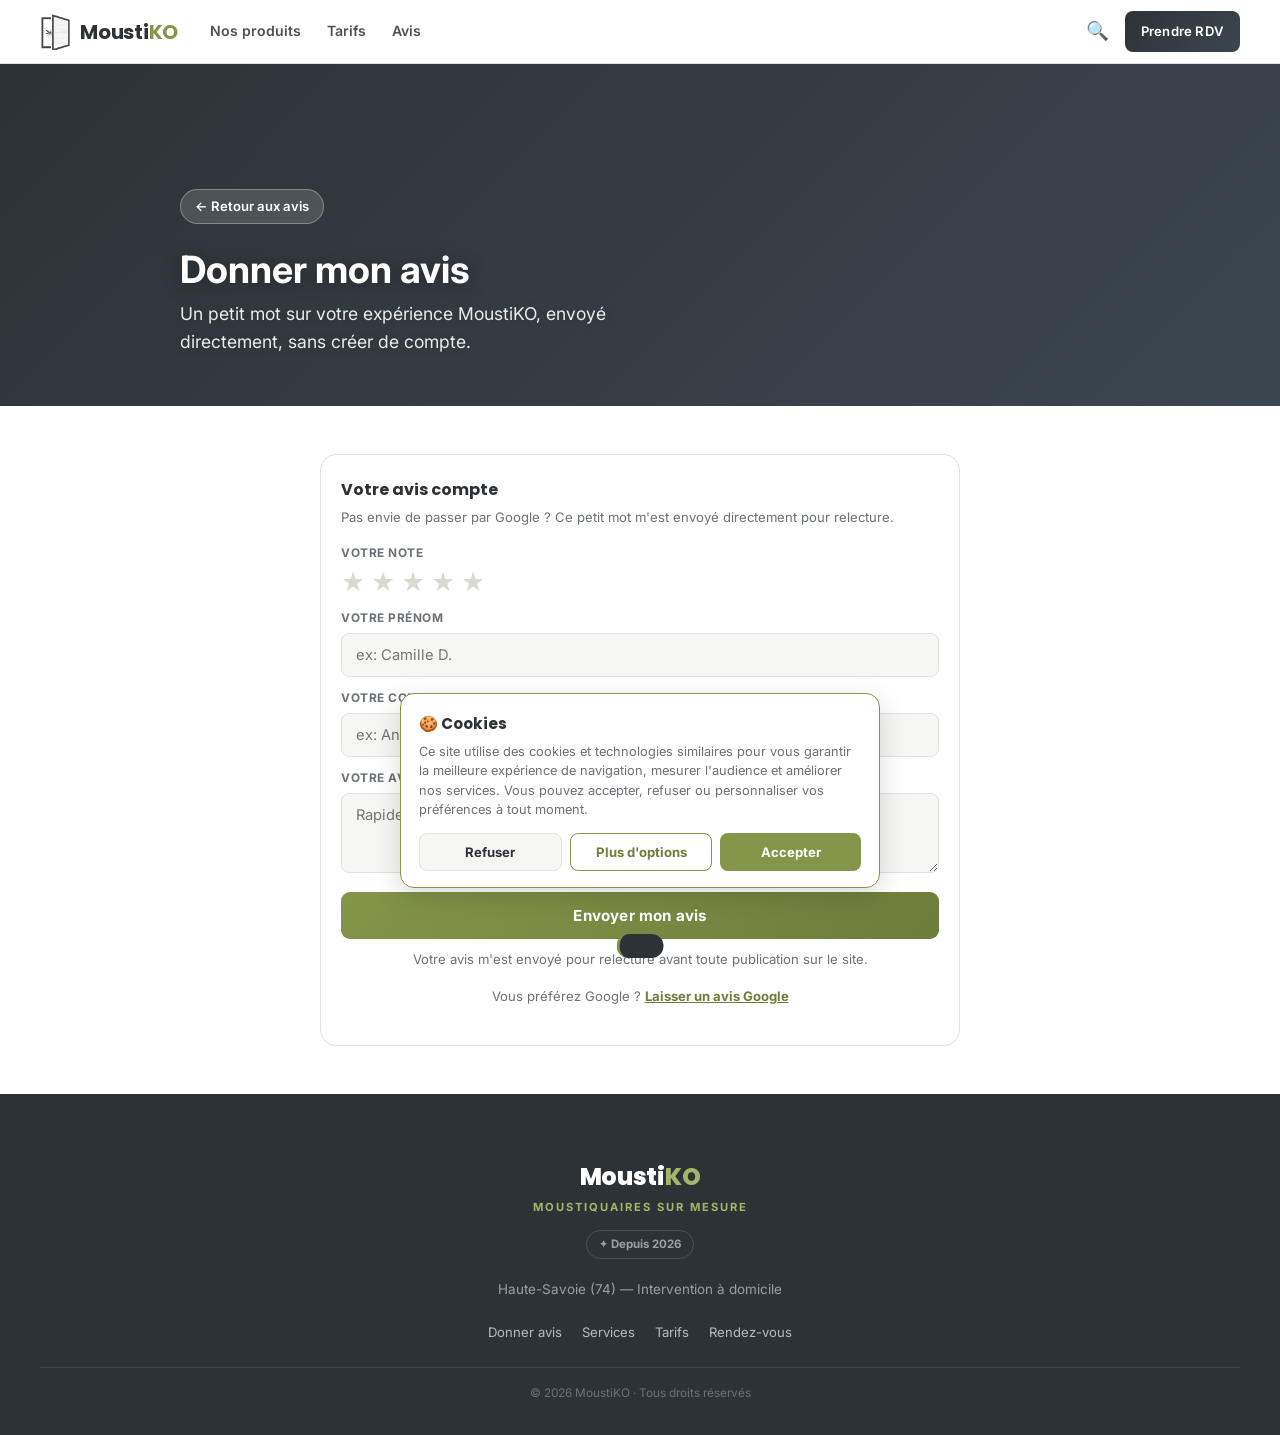
==== commit a2430933: "Add files via upload" ====
--- a/avis.html
+++ b/avis.html
@@ -68,6 +68,7 @@
     <textarea class="full-input" id="avis-comment" placeholder="Rapide, soigné, je recommande…"></textarea>
     <button class="btn-primary" style="width:100%;" onclick="submitAvis()">Envoyer mon avis</button>
     <p class="avis-privacy-note">Votre avis m'est envoyé pour relecture avant toute publication sur le site.</p>
+    <p class="avis-privacy-note">Vous préférez Google ? <a href="https://g.page/r/CV-AxGSiEaj2EBM/review" target="_blank" rel="noopener" style="color:var(--vert-fonce);font-weight:700;">Laisser un avis Google</a></p>
   </div>
 </section>
 
@@ -78,7 +79,7 @@
   <div class="footer-since">✦ Depuis 2026</div>
   <p class="footer-region">Haute-Savoie (74) — Intervention à domicile</p>
   <div class="footer-links">
-    <a href="index.html#avis">Donner / voir les avis</a>
+    <a href="avis.html" onclick="openAvisGate(event)">Donner avis</a>
     <a href="index.html#services">Services</a>
     <a href="index.html#tarifs">Tarifs</a>
     <a href="rdv.html">Rendez-vous</a>
--- a/styles.css
+++ b/styles.css
@@ -1514,8 +1514,6 @@
   .lightbox-overlay img { max-width: 100%; max-height: 100%; border-radius: 10px; }
 
   /* ── SECTION AVIS masquee par defaut ── */
-  #avis { display: none; }
-  #avis.open { display: block; }
 
   /* ── BANDEAU COOKIES ── */
   .cookie-banner {
@@ -1819,3 +1817,62 @@
   .grc-icon { font-size: 1.8rem; margin-bottom: 8px; }
   .google-review-cta h3 { font-family: var(--font-display); color: var(--anthracite); font-size: 1.1rem; margin-bottom: 6px; }
   .google-review-cta p { color: var(--gris-moyen); font-size: 0.87rem; margin-bottom: 16px; }
+
+  .tarif-reveal { display:none; margin-top:14px; }
+  .tarif-reveal.open { display:block; }
+
+  .avis-alt-link { text-align:center; color:var(--gris-moyen); font-size:0.85rem; margin-top:18px; }
+  .avis-alt-link a { color:var(--vert-fonce); font-weight:700; text-decoration:underline; }
+
+/* ── PRIX FAÇON APPLE ── */
+.card-price{font-family:var(--font-display);font-size:1.25rem;font-weight:700;color:var(--anthracite);margin-bottom:10px}
+.card-price.soon{font-size:.9rem;font-weight:600;color:var(--gris-moyen)}
+.hero-price{font-family:var(--font-display);font-size:1.5rem;font-weight:700;color:#fff;margin:-4px 0 16px}
+.hero-btns .btn-primary,.hero-btns .btn-secondary{display:inline-block;text-align:center}
+.tarifs-cta{display:block;text-align:center;max-width:460px;margin:20px auto 0;padding:15px}
+.custom-details{max-width:480px;margin:16px auto 0}
+.custom-details summary{cursor:pointer;text-align:center;font-weight:600;color:var(--vert-fonce);padding:10px;list-style:none}
+.custom-details summary::-webkit-details-marker{display:none}
+.custom-details[open] summary{margin-bottom:8px}
+
+/* ── AVIS CLIENTS (fin de page) ── */
+.reviews-title{font-family:var(--font-display);font-size:1.7rem;text-align:center;margin-bottom:24px}
+.reviews-wrap{max-width:1100px;margin:0 auto;display:flex;flex-direction:column;gap:20px;align-items:center}
+.reviews-score{text-align:center}
+.reviews-score .rs-note{font-family:var(--font-display);font-size:2.4rem;font-weight:700;line-height:1}
+.reviews-score .rs-note small{font-size:1rem;color:var(--gris-moyen);font-weight:500}
+.reviews-score .rs-stars{color:#e8a62b;font-size:1.2rem;letter-spacing:2px}
+.reviews-score .rs-count{font-size:.8rem;color:var(--gris-moyen)}
+.reviews-carousel{display:flex;align-items:center;gap:6px;width:100%;min-width:0}
+.reviews-track{display:flex;gap:14px;overflow-x:auto;scroll-snap-type:x mandatory;scrollbar-width:none;padding:8px 4px;flex:1;min-width:0}
+.reviews-track::-webkit-scrollbar{display:none}
+.rv-card{flex:0 0 min(270px,78%);scroll-snap-align:start;background:#fff;border-radius:16px;box-shadow:0 4px 18px rgba(0,0,0,.09);padding:16px 18px;display:flex;flex-direction:column;gap:10px;position:relative}
+.rv-card .rv-stars{color:#e8a62b;letter-spacing:2px}
+.rv-card .rv-text{font-size:.86rem;font-style:italic;line-height:1.5;flex:1}
+.rv-card .rv-quote{position:absolute;right:14px;bottom:46px;font-size:3rem;color:#e6e8ea;line-height:1;font-family:Georgia,serif}
+.rv-author{display:flex;align-items:center;gap:10px}
+.rv-avatar{width:34px;height:34px;border-radius:50%;background:var(--vert);color:#fff;display:flex;align-items:center;justify-content:center;font-weight:700;font-size:.85rem;flex-shrink:0}
+.rv-author b{font-size:.84rem;display:block}
+.rv-author small{font-size:.7rem;color:var(--gris-moyen)}
+.rv-verified{margin-left:auto;font-size:.62rem;font-weight:700;color:var(--vert-fonce);text-align:right;line-height:1.2}
+.rv-arrow{border:none;background:none;font-size:2rem;color:var(--vert-fonce);cursor:pointer;padding:0 4px}
+.rv-empty{flex:1;text-align:center;background:var(--gris-leger);border-radius:16px;padding:28px 20px;font-size:.9rem;color:var(--gris-moyen)}
+.reviews-cta{text-align:center;margin-top:22px}
+.reviews-cta .btn-secondary{display:inline-block}
+
+/* ── MESSAGE « DONNER AVIS » ── */
+.gate-overlay{position:fixed;inset:0;background:rgba(20,20,20,.6);z-index:550;display:none;align-items:center;justify-content:center;padding:20px}
+.gate-overlay.open{display:flex}
+.gate-box{background:#fff;border-radius:18px;padding:28px 22px 22px;max-width:400px;width:100%;position:relative;text-align:center}
+.gate-box h3{font-family:var(--font-display);font-size:1.2rem;margin-bottom:8px}
+.gate-box p{font-size:.88rem;color:var(--gris-moyen);margin-bottom:16px}
+.gate-box .btn-primary,.gate-box .btn-secondary{display:block;width:100%;text-align:center;margin-top:10px}
+.gate-close{position:absolute;top:10px;right:14px;border:none;background:none;font-size:1.1rem;cursor:pointer;color:var(--gris-moyen)}
+.gate-step[hidden]{display:none}
+
+/* ── BOUTON RDV FLOTTANT (mobile) ── */
+.sticky-rdv{position:fixed;left:12px;right:12px;bottom:12px;z-index:400;background:linear-gradient(135deg,var(--vert),var(--vert-fonce));color:#fff;text-decoration:none;font-weight:700;text-align:center;padding:14px;border-radius:14px;box-shadow:0 8px 24px rgba(0,0,0,.25);transition:transform .25s}
+.sticky-rdv.hide{transform:translateY(120%)}
+body.has-sticky{padding-bottom:76px}
+@media(min-width:1024px){.sticky-rdv{display:none}body.has-sticky{padding-bottom:0}
+.reviews-wrap{flex-direction:row}.reviews-score{flex:0 0 200px}}
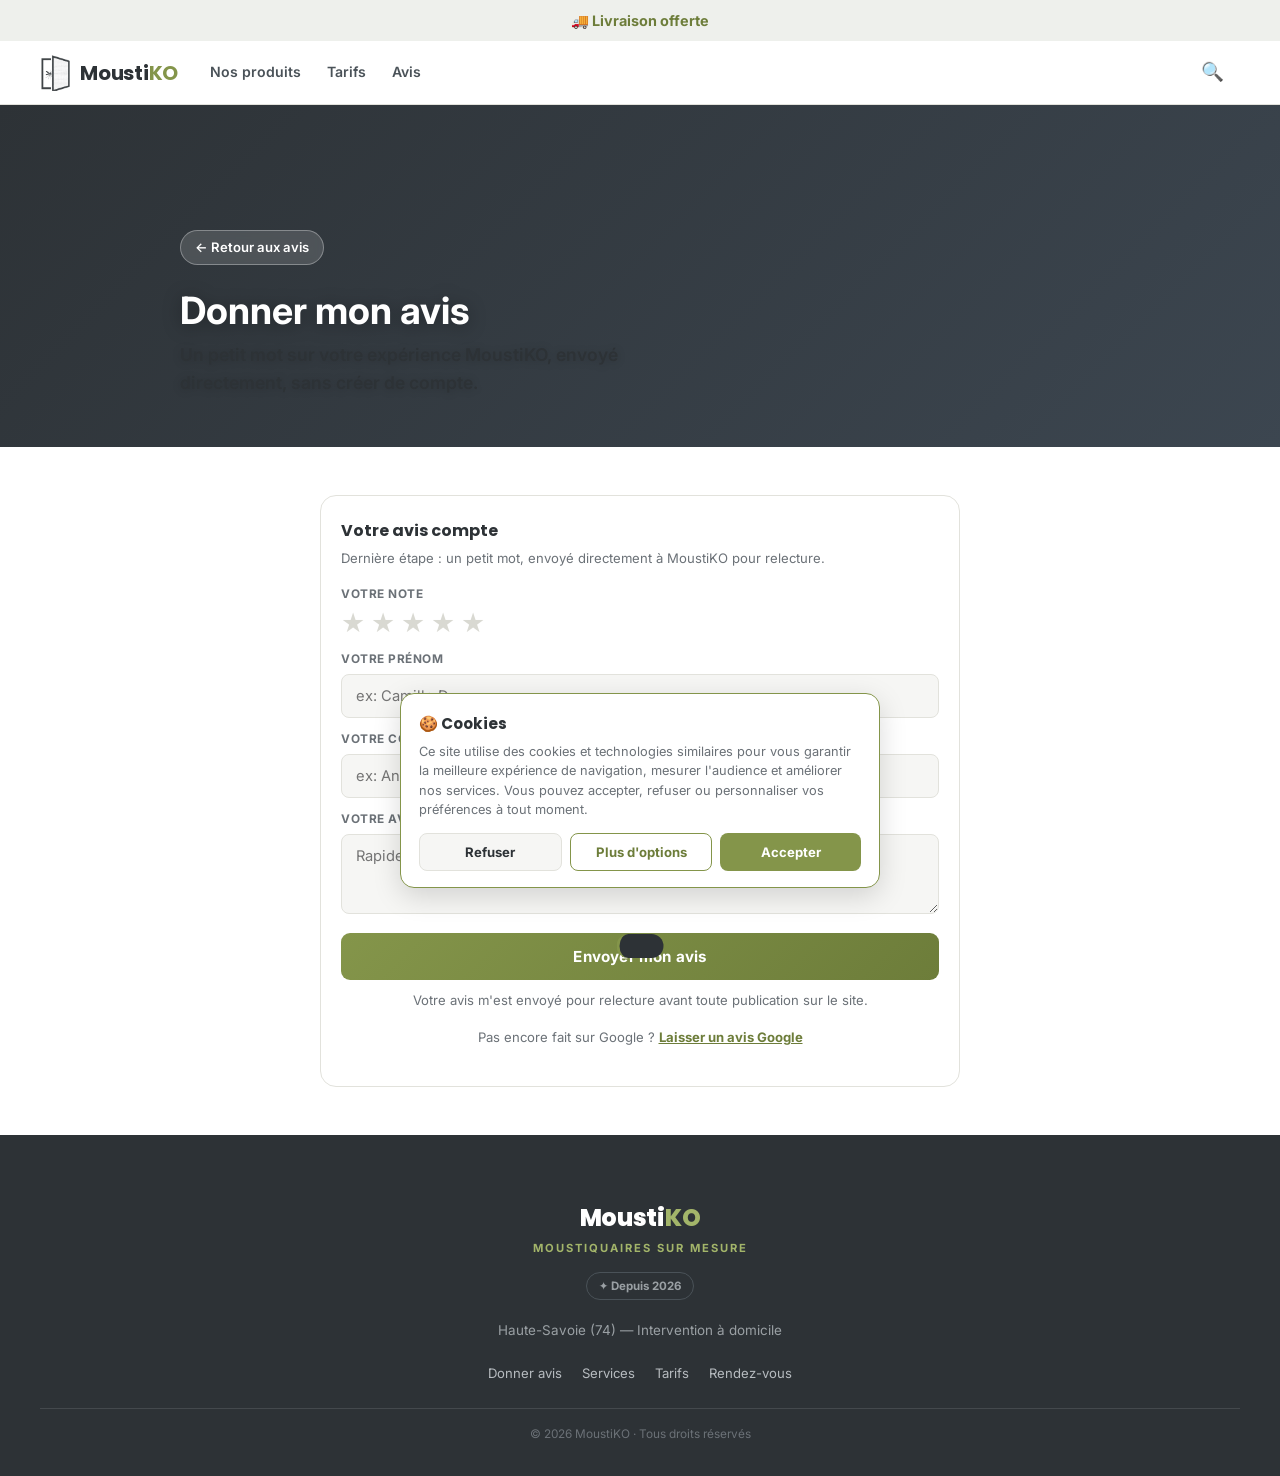
==== commit 57a454b7: "Add files via upload" ====
--- a/avis.html
+++ b/avis.html
@@ -17,6 +17,7 @@
 <body>
 
 <!-- NAV -->
+<div class="top-banner">🚚 Livraison offerte</div>
 <nav>
   <a href="index.html" class="nav-logo">
     <img src="assets/img/logo.png" alt="MoustiKO">
@@ -28,7 +29,6 @@
     <a href="index.html#avis">Avis</a>
   </div>
   <button class="nav-search-btn" onclick="toggleSearch()" aria-label="Rechercher">🔍</button>
-  <a href="rdv.html" class="nav-cta">Prendre RDV</a>
 </nav>
 
 <div class="search-overlay" id="search-overlay">
@@ -51,7 +51,7 @@
 <section class="page-content">
   <div class="avis-form-card" style="margin:0 auto;">
     <h3>Votre avis compte</h3>
-    <p>Pas envie de passer par Google ? Ce petit mot m'est envoyé directement pour relecture.</p>
+    <p>Dernière étape : un petit mot, envoyé directement à MoustiKO pour relecture.</p>
     <label class="field-label">Votre note</label>
     <div class="star-picker" id="star-picker">
       <button type="button" class="star-btn" data-val="1">★</button>
@@ -68,7 +68,7 @@
     <textarea class="full-input" id="avis-comment" placeholder="Rapide, soigné, je recommande…"></textarea>
     <button class="btn-primary" style="width:100%;" onclick="submitAvis()">Envoyer mon avis</button>
     <p class="avis-privacy-note">Votre avis m'est envoyé pour relecture avant toute publication sur le site.</p>
-    <p class="avis-privacy-note">Vous préférez Google ? <a href="https://g.page/r/CV-AxGSiEaj2EBM/review" target="_blank" rel="noopener" style="color:var(--vert-fonce);font-weight:700;">Laisser un avis Google</a></p>
+    <p class="avis-privacy-note">Pas encore fait sur Google ? <a href="https://g.page/r/CV-AxGSiEaj2EBM/review" target="_blank" rel="noopener" style="color:var(--vert-fonce);font-weight:700;">Laisser un avis Google</a></p>
   </div>
 </section>
 
--- a/styles.css
+++ b/styles.css
@@ -1876,3 +1876,66 @@
 body.has-sticky{padding-bottom:76px}
 @media(min-width:1024px){.sticky-rdv{display:none}body.has-sticky{padding-bottom:0}
 .reviews-wrap{flex-direction:row}.reviews-score{flex:0 0 200px}}
+
+/* ── STYLE « PRO MOUSTIQUAIRE » ── */
+.hero h1 span{color:var(--vert-clair)}
+.stats-strip{position:relative;z-index:3;max-width:1000px;margin:-36px 16px 0;background:#fff;border-radius:14px;box-shadow:0 6px 22px rgba(0,0,0,.12);display:grid;grid-template-columns:1fr 1fr;gap:18px 8px;padding:20px 12px;text-align:center}
+.stats-strip b{display:block;font-family:var(--font-display);font-size:1.7rem;color:var(--vert-fonce);line-height:1.1}
+.stats-strip span{font-size:.82rem;font-weight:600}
+.title-curved{display:flex;align-items:center;gap:14px;max-width:1100px;margin:0 auto 30px}
+.title-curved svg{flex:1;height:30px;min-width:0}
+.title-curved path{fill:none;stroke:var(--vert);stroke-width:2}
+.title-curved h2{font-family:var(--font-display);font-size:1.7rem;white-space:nowrap}
+.pcards{display:grid;grid-template-columns:1fr;gap:22px;max-width:1240px;margin:0 auto}
+.pcard{background:#f7f7f8;border-radius:10px;overflow:hidden;box-shadow:0 2px 10px rgba(60,70,150,.08);display:flex;flex-direction:column}
+.pcard-img{position:relative;display:block;aspect-ratio:3/2;overflow:hidden}
+.pcard-img.white{background:#fff}
+.pcard-img img{width:100%;height:100%;object-fit:cover;transition:transform .3s}
+.pcard:hover .pcard-img img{transform:scale(1.04)}
+.pcard-img .badge-new,.pcard-img .badge-soon{position:absolute;top:12px;right:12px}
+.pcard-body{padding:16px 20px 22px;display:flex;flex-direction:column;flex:1;align-items:flex-start}
+.pcard-body small{font-size:.78rem;color:var(--gris-moyen);margin-bottom:2px}
+.pcard-body h3{font-family:var(--font-display);font-size:1.12rem;font-weight:700;margin-bottom:8px}
+.pcard-body h3.big{font-size:1.4rem;line-height:1.25}
+.pcard-body p{font-size:.95rem;line-height:1.55;margin-bottom:16px;flex:1}
+.btn-outline{display:inline-block;border:2px solid var(--vert-fonce);color:var(--vert-fonce);font-weight:700;font-size:.95rem;padding:10px 22px;border-radius:6px;text-decoration:none;transition:background .2s,color .2s}
+.btn-outline:hover{background:var(--vert-fonce);color:#fff}
+.cat-page{max-width:1240px;margin:0 auto;padding:84px 20px 56px}
+.crumbs{font-size:.92rem;margin-bottom:18px}
+.crumbs a{color:inherit;text-decoration:none}.crumbs i{font-style:normal;color:var(--gris-moyen);margin:0 4px}
+.cat-page h1{font-family:var(--font-display);font-size:2rem;text-align:center;margin-bottom:18px}
+.cat-intro{position:relative;max-height:3.4em;overflow:hidden;line-height:1.7;transition:max-height .3s}
+.cat-intro.open{max-height:30em}
+.cat-intro:not(.open)::after{content:"";position:absolute;inset:auto 0 0 0;height:1.7em;background:linear-gradient(transparent,#fff)}
+.cat-more{background:none;border:none;border-bottom:1.5px solid var(--anthracite);padding:0;margin:14px 0 36px;font:inherit;cursor:pointer}
+.cat-grid .pcard.flat{background:#fff;box-shadow:none;border-right:1px solid var(--bordure)}
+.cat-grid .pcard-img{aspect-ratio:1/1}
+.cat-price{font-size:1.1rem;margin-bottom:16px}.cat-price b{font-family:var(--font-display);font-size:1.25rem}
+@media(min-width:700px){.pcards{grid-template-columns:1fr 1fr}.stats-strip{margin:-40px auto 0;grid-template-columns:repeat(4,1fr)}.cat-page h1{font-size:2.6rem}}
+@media(min-width:1100px){.pcards{grid-template-columns:repeat(4,1fr)}.cat-page{padding-top:100px}}
+
+/* ── BANDEAU + HERO CLAIR (façon Pro Moustiquaire) ── */
+.top-banner{background:#eef0ec;color:var(--vert-fonce);text-align:center;font-weight:700;font-size:.9rem;padding:9px 12px}
+.sticky-rdv{display:none!important}body.has-sticky{padding-bottom:0}
+.hero{min-height:470px;align-items:center}
+.hero-overlay{background:linear-gradient(180deg,rgba(255,255,255,.8),rgba(255,255,255,.9))}
+.hero h1{color:var(--anthracite);text-shadow:none}
+.hero h1 span{color:var(--vert-fonce)}
+.hero-sub{color:var(--anthracite);font-weight:600;max-width:440px}
+.hero .hero-btns{justify-content:center}
+@media(max-width:1023px){.hero-content{padding:44px 20px}}
+@media(min-width:1024px){.hero{min-height:560px}.hero-overlay{background:linear-gradient(90deg,rgba(255,255,255,.94) 32%,rgba(255,255,255,.3))}.hero .hero-btns{justify-content:flex-start}}
+
+/* ── AVIS : rendu Pro Moustiquaire ── */
+.reviews-title{text-align:left;max-width:1240px;margin:0 auto 22px}
+.reviews-wrap{max-width:1240px;align-items:center}
+.reviews-score .rs-link{display:inline-block;margin-top:6px;font-weight:600;font-size:.88rem;color:var(--vert-fonce);text-decoration:none}
+.rv-card{flex-basis:min(290px,80%);border-radius:18px;padding:14px 18px 16px;box-shadow:0 3px 14px rgba(0,0,0,.1)}
+.rv-head{display:flex;align-items:center;justify-content:space-between}
+.rv-medal,.rv-info{width:24px;height:24px;border-radius:50%;display:flex;align-items:center;justify-content:center;font-size:.72rem;font-weight:700}
+.rv-medal{background:var(--vert-fonce);color:#fff}
+.rv-info{border:1.5px solid var(--vert-fonce);color:var(--vert-fonce);font-style:italic;font-family:Georgia,serif}
+.rv-card .rv-text{min-height:3.6em}
+.rv-verified{color:var(--vert-fonce)}
+.rv-arrow{width:34px;height:34px;border-radius:50%;background:#fff;box-shadow:0 2px 8px rgba(0,0,0,.2);font-size:1.4rem;line-height:1;display:flex;align-items:center;justify-content:center;flex-shrink:0;padding:0 0 3px}
+@media(min-width:1024px){.reviews-score{flex:0 0 190px}}
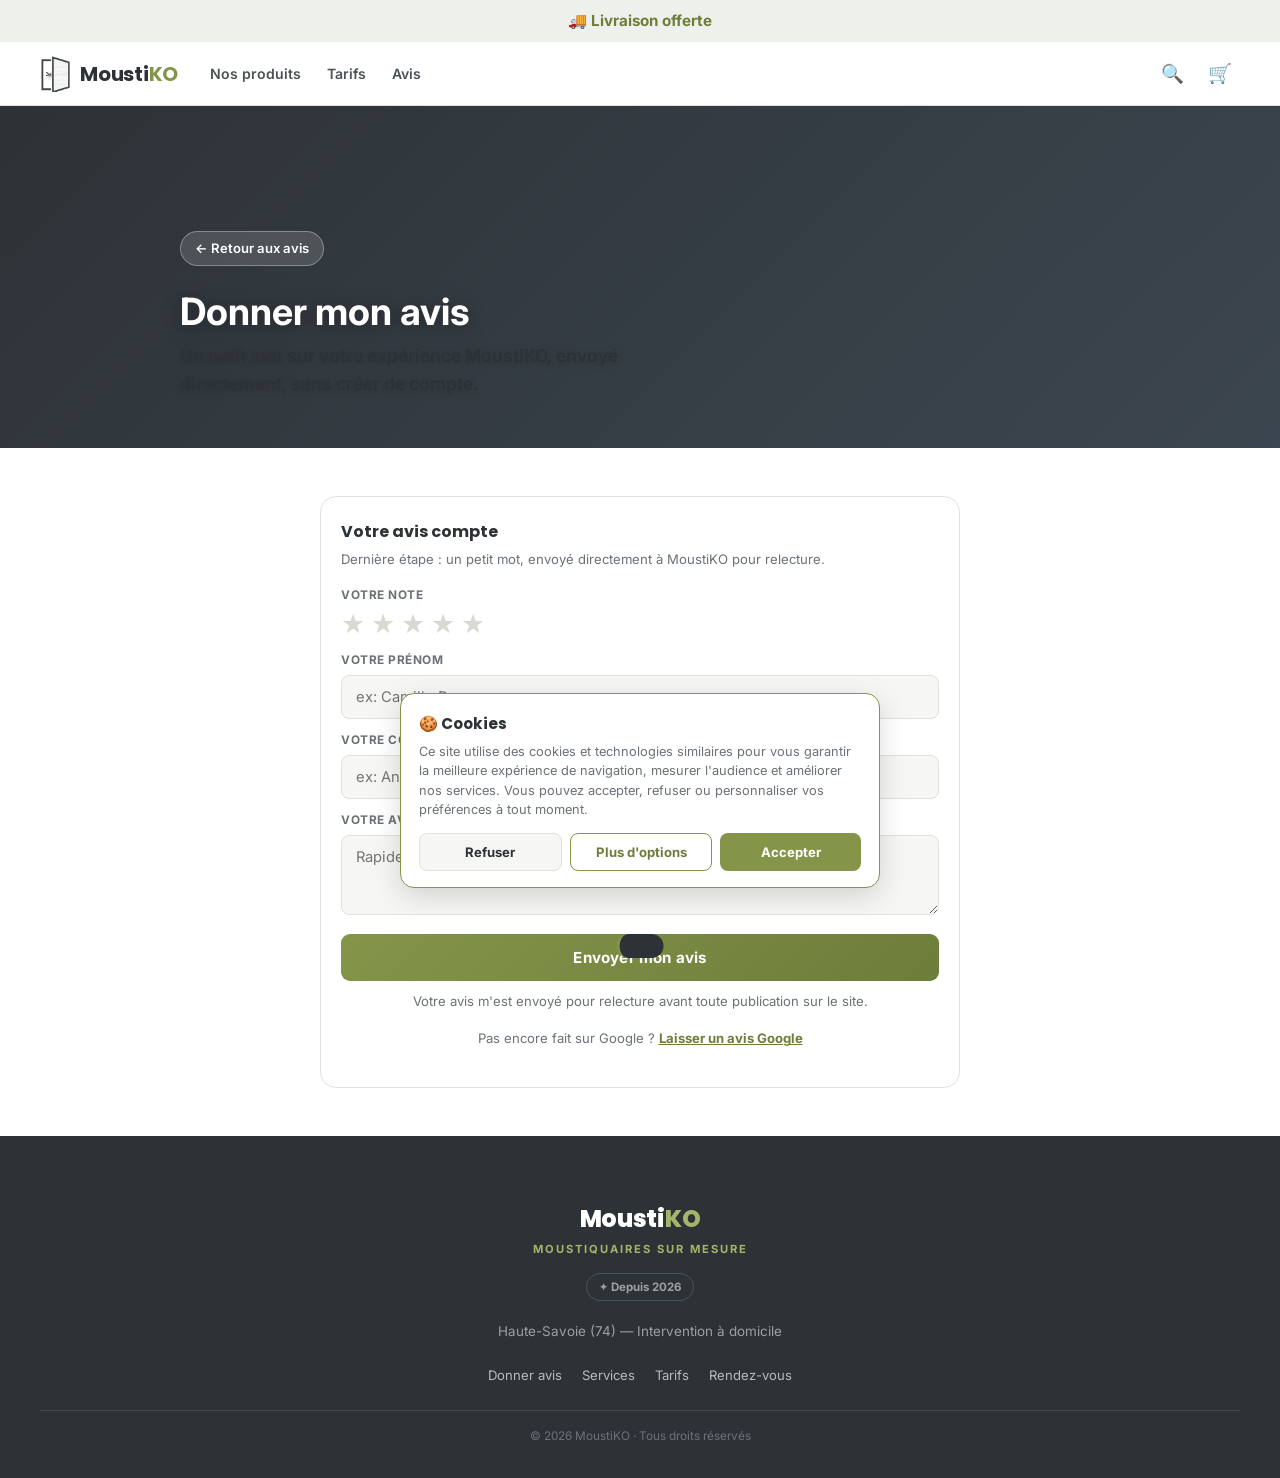
==== commit 51183c98: "Add files via upload" ====
--- a/avis.html
+++ b/avis.html
@@ -12,7 +12,7 @@
   <link rel="preconnect" href="https://fonts.googleapis.com">
   <link rel="preconnect" href="https://fonts.gstatic.com/" crossorigin>
   <link href="https://fonts.googleapis.com/css2?family=Poppins:wght@500;600;700;800&family=Inter:wght@400;500;600;700&display=swap" rel="stylesheet">
-  <link rel="stylesheet" href="styles.css">
+  <link rel="stylesheet" href="styles.css?v=5">
 </head>
 <body>
 
@@ -99,7 +99,7 @@
     <button class="cookie-btn-accept" onclick="handleCookie()">Accepter</button>
   </div>
 </div>
-<script src="site.js"></script>
+<script src="site.js?v=5"></script>
 <script>
   /* ============ AVIS (envoi par email pour relecture) ============ */
   const FORMSPREE_URL = 'https://formspree.io/f/mwvdylev';
--- a/styles.css
+++ b/styles.css
@@ -1939,3 +1939,65 @@
 .rv-verified{color:var(--vert-fonce)}
 .rv-arrow{width:34px;height:34px;border-radius:50%;background:#fff;box-shadow:0 2px 8px rgba(0,0,0,.2);font-size:1.4rem;line-height:1;display:flex;align-items:center;justify-content:center;flex-shrink:0;padding:0 0 3px}
 @media(min-width:1024px){.reviews-score{flex:0 0 190px}}
+
+/* ── PANIER / FICHE PRODUIT / COMMANDE ── */
+.nav-cart{position:relative;text-decoration:none;font-size:1.2rem;padding:6px 8px;line-height:1}
+.cart-count{position:absolute;top:-3px;right:-3px;background:var(--vert-fonce);color:#fff;border-radius:10px;font-size:.65rem;font-weight:700;padding:1px 5px}
+.top-banner{font-size:.95rem}
+.pp-page{max-width:1240px;margin:0 auto;padding:18px 20px 60px}
+.pp{display:grid;grid-template-areas:"title" "gallery" "info";gap:14px}
+.pp-title{grid-area:title;font-family:var(--font-display);font-size:1.5rem;font-weight:500;color:#111;line-height:1.3}
+.pp-gallery{grid-area:gallery;min-width:0}.pp-info{grid-area:info;min-width:0}
+.pp-main{display:flex;overflow-x:auto;scroll-snap-type:x mandatory;scrollbar-width:none;border-radius:6px}
+.pp-main::-webkit-scrollbar{display:none}
+.pp-main img{flex:0 0 100%;width:100%;scroll-snap-align:center;aspect-ratio:4/3;object-fit:cover;cursor:zoom-in}
+.pp-thumbs{display:flex;gap:10px;margin-top:10px;overflow-x:auto}
+.pp-thumbs button{flex:0 0 64px;border:2px solid transparent;padding:0;background:none;border-radius:4px;cursor:pointer}
+.pp-thumbs button.on{border-color:#111}
+.pp-thumbs img{width:100%;height:48px;object-fit:cover;display:block}
+.pp-from{font-weight:600;font-size:1.1rem;margin-bottom:10px}
+.pp-badges{display:flex;flex-wrap:wrap;gap:8px;margin:0 0 20px}
+.pp-badges span{background:#fff;box-shadow:0 1px 6px rgba(0,0,0,.16);border-radius:6px;padding:7px 10px;font-size:.8rem;font-weight:600}
+.pp-h2{font-size:1.05rem;font-weight:700;margin-bottom:10px}
+.pp-box{background:#f6f7f4;border-radius:6px;padding:6px 16px}
+.pp-sec{padding:14px 0 16px;border-bottom:6px solid #fff}.pp-sec:last-child{border-bottom:none}
+.pp-sec h3{font-size:.92rem;font-weight:700;margin-bottom:6px}
+.pp-hint{font-size:.82rem;color:var(--gris-moyen);margin-bottom:12px}
+.pp-dims{display:flex;gap:14px}.pp-dims label{flex:1;font-weight:600;font-size:.86rem}
+.pp-in{display:block;width:100%;margin-top:6px;padding:9px;border:1px solid #c9ccd1;border-radius:4px;font:inherit;background:#fff}
+.pp-sw{display:flex;gap:12px}
+.sw{border:2px solid transparent;background:none;border-radius:6px;padding:4px;font:inherit;font-size:.82rem;cursor:pointer;text-align:center}
+.sw i{display:block;width:64px;height:48px;border-radius:4px;border:1px solid #c9ccd1;margin-bottom:4px}
+.sw.on{border-color:var(--vert-fonce)}
+.pp-buy{padding:16px 0}
+.pp-prices{display:flex;align-items:baseline;flex-wrap:wrap;gap:4px 12px;margin-bottom:12px}
+.pp-old{text-decoration:line-through;color:#888}
+.pp-new{font-size:1.8rem;font-weight:700}
+.pp-save{color:#c4161c;font-size:.84rem}
+.pp-actions{display:flex;gap:10px}.pp-actions .btn-primary{flex:1;text-align:center}
+.pp-qty{padding:0 10px;border:1px solid #c9ccd1;border-radius:8px;font:inherit;background:#fff}
+.pp-pills span{display:inline-block;margin-top:12px;background:#fff;box-shadow:0 1px 6px rgba(0,0,0,.14);border-radius:6px;padding:7px 10px;font-size:.82rem;font-weight:600}
+.pp-added{display:none;margin-top:14px;border:1px solid #067d62;background:#f0faf7;border-radius:8px;padding:12px;color:#067d62}
+.pp-added div{display:flex;gap:10px;margin-top:10px}.pp-added a{flex:1;text-align:center;font-size:.9rem;padding:10px}
+@media(min-width:900px){.pp{grid-template-columns:minmax(0,1fr) minmax(0,1.05fr);grid-template-rows:auto 1fr;grid-template-areas:"gallery title" "gallery info";column-gap:40px;align-items:start}.pp-title{font-size:2rem}.pp-main img{aspect-ratio:1/1}}
+.cart-page{max-width:1100px;margin:0 auto;padding:24px 20px 60px}
+.cart-page h1{font-family:var(--font-display);font-size:1.8rem;margin-bottom:14px}
+.cart-grid{display:grid;gap:20px}
+.cart-line{display:flex;gap:14px;padding:16px 0;border-bottom:1px solid var(--bordure)}
+.cart-line img{width:92px;height:92px;object-fit:cover;border-radius:6px;flex-shrink:0}
+.cl-main{flex:1;min-width:0}.cl-sub{font-size:.88rem;color:var(--gris-moyen);text-transform:capitalize;margin:2px 0 10px}
+.cl-act{display:flex;align-items:center;gap:14px;font-size:.86rem}.cl-act select{padding:4px 8px;border:1px solid #c9ccd1;border-radius:6px}.cl-act a{color:#0b5cab}
+.cl-price{text-align:right;display:flex;flex-direction:column}.cl-price s{color:#888;font-size:.85rem}.cl-price b{font-size:1.1rem}
+.cart-sum{background:#f6f7f4;border-radius:8px;padding:18px;height:fit-content}
+.cs-line{font-size:1.05rem;margin-bottom:6px}.cs-save{color:#c4161c;font-size:.88rem;margin-bottom:8px}.cs-pay{font-size:.88rem;margin:10px 0 14px}
+.cs-btn{display:block;text-align:center;padding:14px}
+.cart-empty{text-align:center;padding:40px 10px}.cart-empty h2{margin-bottom:8px}.cart-empty p{margin-bottom:18px;color:var(--gris-moyen)}
+@media(min-width:900px){.cart-grid{grid-template-columns:1fr 320px}}
+.recap-title{font-family:var(--font-display);font-size:1.2rem;margin-bottom:10px}
+.oc-row{display:flex;justify-content:space-between;gap:12px;padding:11px 0;border-bottom:1px solid var(--bordure);font-size:.92rem;text-transform:none}
+.oc-total{font-size:1.1rem;border-bottom:none}
+.oc-pay{background:#f6f7f4;border-radius:8px;padding:12px;font-size:.88rem;margin:6px 0 10px}
+.oc-edit{display:inline-block;font-size:.88rem;color:#0b5cab;margin-bottom:14px}.oc-empty{margin-bottom:14px}
+.order-ok{display:flex;gap:12px;align-items:center;text-align:left;border:1px solid #067d62;border-radius:8px;padding:14px 16px;margin-bottom:16px}
+.order-ok .tick{width:36px;height:36px;border-radius:50%;background:#067d62;color:#fff;display:flex;align-items:center;justify-content:center;font-size:1.2rem;flex-shrink:0}
+.order-ok h3{color:#067d62;font-size:1.1rem;margin:0}.order-ok p{font-size:.88rem;margin:2px 0 0}
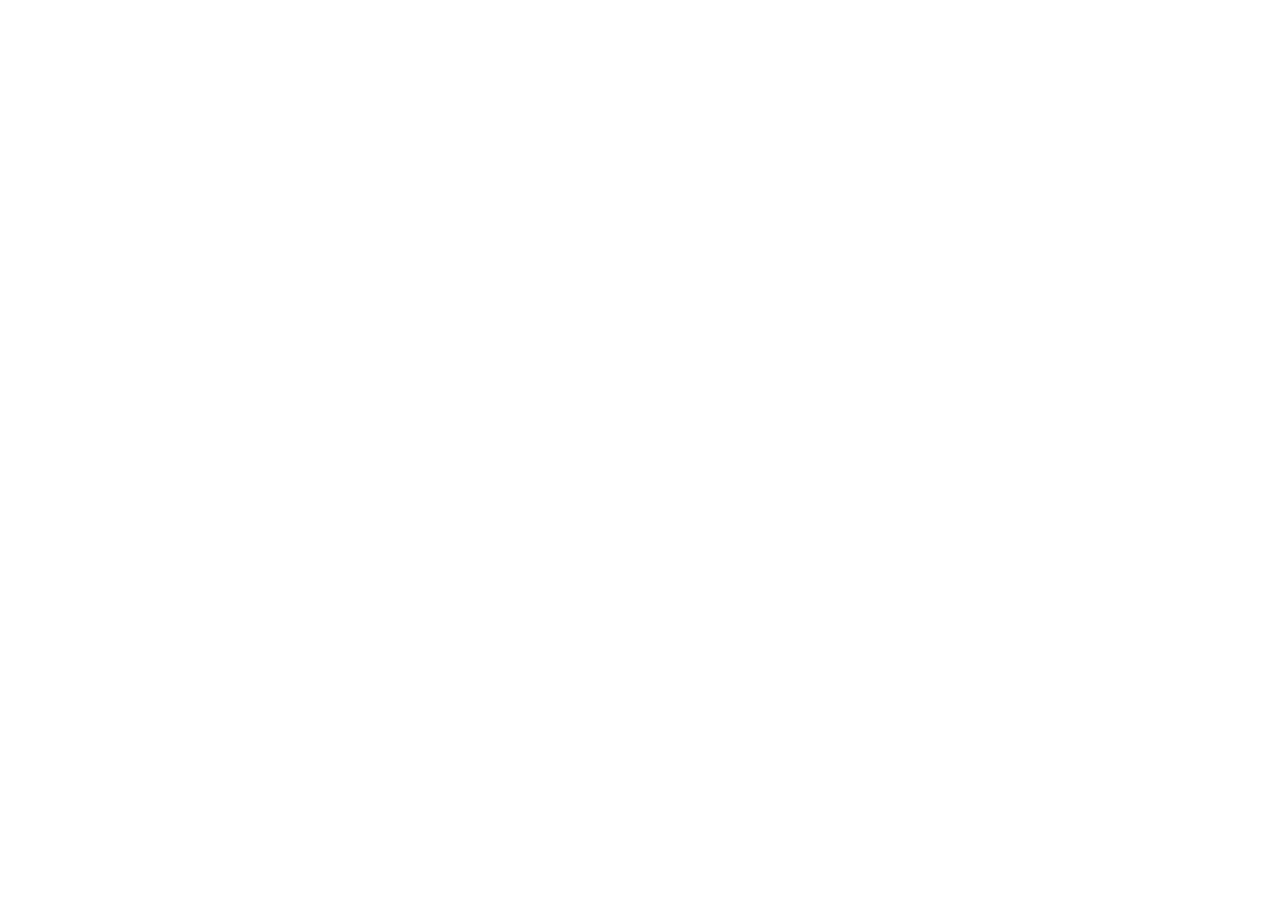
==== commit c736aeca: "Add files via upload" ====
--- a/avis.html
+++ b/avis.html
@@ -13,6 +13,14 @@
   <link rel="preconnect" href="https://fonts.gstatic.com/" crossorigin>
   <link href="https://fonts.googleapis.com/css2?family=Poppins:wght@500;600;700;800&family=Inter:wght@400;500;600;700&display=swap" rel="stylesheet">
   <link rel="stylesheet" href="styles.css?v=5">
+
+  <meta property="og:type" content="website">
+  <meta property="og:locale" content="fr_FR">
+  <meta property="og:title" content="Donner mon avis — MoustiKO">
+  <meta property="og:description" content="Laissez votre avis sur MoustiKO, installateur de moustiquaires en Haute-Savoie. Votre avis m'aide à faire connaître mon travail.">
+  <meta property="og:url" content="https://moustiko74.fr/avis.html">
+  <meta property="og:image" content="https://moustiko74.fr/assets/img/fenetre-ouverture.jpg">
+  <meta name="twitter:card" content="summary_large_image">
 </head>
 <body>
 
@@ -25,7 +33,6 @@
   </a>
   <div class="nav-links">
     <a href="index.html#services">Nos produits</a>
-    <a href="index.html#tarifs">Tarifs</a>
     <a href="index.html#avis">Avis</a>
   </div>
   <button class="nav-search-btn" onclick="toggleSearch()" aria-label="Rechercher">🔍</button>
@@ -66,8 +73,9 @@
     <input type="text" class="full-input" id="avis-commune" placeholder="ex: Annecy (74)">
     <label class="field-label">Votre avis</label>
     <textarea class="full-input" id="avis-comment" placeholder="Rapide, soigné, je recommande…"></textarea>
+    <input type="text" id="hp-field" class="hp" tabindex="-1" autocomplete="off" aria-hidden="true">
     <button class="btn-primary" style="width:100%;" onclick="submitAvis()">Envoyer mon avis</button>
-    <p class="avis-privacy-note">Votre avis m'est envoyé pour relecture avant toute publication sur le site.</p>
+    <p class="avis-privacy-note">Votre avis m'est envoyé pour relecture avant toute publication sur le site. En l’envoyant, vous acceptez le traitement de ces données (<a href="confidentialite.html" style="color:var(--vert-fonce);font-weight:700;">confidentialité</a>).</p>
     <p class="avis-privacy-note">Pas encore fait sur Google ? <a href="https://g.page/r/CV-AxGSiEaj2EBM/review" target="_blank" rel="noopener" style="color:var(--vert-fonce);font-weight:700;">Laisser un avis Google</a></p>
   </div>
 </section>
@@ -81,9 +89,9 @@
   <div class="footer-links">
     <a href="avis.html" onclick="openAvisGate(event)">Donner avis</a>
     <a href="index.html#services">Services</a>
-    <a href="index.html#tarifs">Tarifs</a>
     <a href="rdv.html">Rendez-vous</a>
   </div>
+  <div class="footer-legal"><a href="mentions-legales.html">Mentions légales</a><a href="confidentialite.html">Confidentialité</a><a href="cgv.html">CGV</a><a href="remboursement.html">Remboursement</a></div>
   <div class="footer-bottom">© 2026 MoustiKO · Tous droits réservés</div>
 </footer>
 
@@ -91,13 +99,8 @@
 
 <div class="cookie-banner" id="cookie-banner">
   <h4>🍪 Cookies</h4>
-  <p>Ce site utilise des cookies et technologies similaires pour vous garantir la meilleure expérience de navigation, mesurer l'audience et améliorer nos services. Vous pouvez accepter, refuser ou personnaliser vos préférences à tout moment.</p>
-  <div class="cookie-details" id="cookie-details">En réalité, MoustiKO n'utilise aucun cookie ni traceur — ce bandeau est affiché uniquement à titre visuel, pour illustrer à quoi ressemblerait un vrai bandeau de consentement.</div>
-  <div class="cookie-btns">
-    <button class="cookie-btn-refuse" onclick="handleCookie()">Refuser</button>
-    <button class="cookie-btn-more" onclick="toggleCookieDetails()">Plus d'options</button>
-    <button class="cookie-btn-accept" onclick="handleCookie()">Accepter</button>
-  </div>
+  <p>Ce site n’utilise aucun cookie de suivi ni de publicité. Un stockage local sur votre appareil sert uniquement à garder votre panier. <a href="confidentialite.html">En savoir plus</a></p>
+  <div class="cookie-btns"><button class="cookie-btn-accept" onclick="handleCookie()">OK, compris</button></div>
 </div>
 <script src="site.js?v=5"></script>
 <script>
@@ -115,6 +118,7 @@
   });
 
   async function submitAvis() {
+    if (looksLikeSpam()) { showToast("✓ Merci, votre avis m'a été envoyé !"); return; }
     const name = document.getElementById('avis-nom').value.trim();
     const commune = document.getElementById('avis-commune').value.trim();
     const comment = document.getElementById('avis-comment').value.trim();
--- a/styles.css
+++ b/styles.css
@@ -2001,3 +2001,68 @@
 .order-ok{display:flex;gap:12px;align-items:center;text-align:left;border:1px solid #067d62;border-radius:8px;padding:14px 16px;margin-bottom:16px}
 .order-ok .tick{width:36px;height:36px;border-radius:50%;background:#067d62;color:#fff;display:flex;align-items:center;justify-content:center;font-size:1.2rem;flex-shrink:0}
 .order-ok h3{color:#067d62;font-size:1.1rem;margin:0}.order-ok p{font-size:.88rem;margin:2px 0 0}
+
+/* ── COMMANDE FAÇON AMAZON ── */
+.hero h1 span{white-space:nowrap}
+.best{background:#c45500;color:#fff;font-weight:700;font-size:.8rem;padding:3px 8px;border-radius:3px;white-space:nowrap}
+.pp-title h1{font:inherit;margin:0}.pp-best{font-size:.88rem;margin-top:8px;color:#0b5cab}
+.pp-main img{aspect-ratio:1/1}
+.pp-dots{display:flex;justify-content:center;gap:8px;margin-top:12px}
+.pp-dots button{width:8px;height:8px;border-radius:50%;border:none;background:#bbb;padding:0;cursor:pointer}.pp-dots button.on{background:#111}
+@media(max-width:899px){.pp-thumbs{display:none}}@media(min-width:900px){.pp-dots{display:none}}
+.cart-page{padding-bottom:90px}
+.amz-top{display:flex;align-items:center;gap:12px;margin-bottom:12px}.amz-top h1{margin:0}
+.amz-back{font-size:2rem;line-height:1;text-decoration:none;color:#111;padding:0 6px}
+.amz-p sup{font-size:.55em;position:relative;top:-.15em;margin:0 1px}
+.cart-grid.empty{grid-template-columns:1fr;max-width:560px;margin:0 auto}
+.cs-line{font-size:1.4rem;margin-bottom:8px}.cs-line b{font-size:1.5rem}
+.cs-ok{display:flex;gap:8px;color:#067d62;font-size:.95rem;line-height:1.4}.cs-ok i{font-style:normal;background:#067d62;color:#fff;width:20px;height:20px;border-radius:50%;display:flex;align-items:center;justify-content:center;font-size:.7rem;flex-shrink:0;margin-top:2px}.cs-ok u{color:#0b5cab}
+.cs-hint{color:#555;font-size:.9rem;margin:6px 0 12px}
+.cs-btn{width:100%;background:#067d62;color:#fff;border:none;border-radius:999px;padding:13px;font:inherit;font-weight:600;cursor:pointer}
+.cart-sum .cs-btn{display:none}
+.cart-bar{position:fixed;left:0;right:0;bottom:0;z-index:400;background:#fff;padding:10px 14px;box-shadow:0 -2px 10px rgba(0,0,0,.12)}
+.amz-all{display:block;color:#0b5cab;font-size:.95rem;margin:4px 0 12px;text-decoration:none}
+.amz-item{background:#f7f7f7;border-radius:8px;padding:12px;margin-bottom:12px}
+.amz-row{display:flex;gap:12px}
+.amz-img{position:relative;flex:0 0 110px}.amz-img img{width:110px;height:110px;object-fit:cover;border-radius:6px;display:block}
+.amz-cb{position:absolute;top:4px;left:4px;width:20px;height:20px;accent-color:#1565c0}
+.amz-name{display:-webkit-box;-webkit-line-clamp:3;-webkit-box-orient:vertical;overflow:hidden;color:#111;text-decoration:none;font-size:.95rem;line-height:1.35}
+.amz-best{font-size:.82rem;color:#555;margin:6px 0}
+.amz-price{font-size:1.25rem}.amz-price s{font-size:.8rem;color:#888}
+.amz-stock{color:#067d62;font-size:.88rem;margin-top:2px}
+.amz-actions{display:flex;align-items:center;gap:8px;flex-wrap:wrap;margin-top:12px}
+.amz-qty{display:flex;align-items:center;border:2px solid #ffd814;border-radius:999px;background:#fff;height:38px}
+.amz-qty button{background:none;border:none;width:36px;height:100%;font-size:1.2rem;cursor:pointer;display:flex;align-items:center;justify-content:center;color:#111}
+.amz-qty span{min-width:22px;text-align:center;font-weight:600}
+.amz-btn{border:1px solid #c9ccd1;background:#fff;border-radius:999px;height:38px;padding:0 14px;font:inherit;font-size:.9rem;cursor:pointer}
+.amz-share{border:1px solid #c9ccd1;background:#fff;border-radius:50%;width:38px;height:38px;display:flex;align-items:center;justify-content:center;cursor:default}
+@media(max-width:899px){.cart-sum{order:-1;background:none;padding:0}}
+@media(min-width:900px){.cart-bar{display:none!important}.cart-sum{position:sticky;top:90px;background:#fff;border:1px solid #d5d9d9;padding:18px}.cart-sum .cs-btn{display:block}.cart-page{padding-bottom:60px}}
+/* ── BANDEAU POURQUOI (feuillage) ── */
+.why-band{padding:46px 14px;background:radial-gradient(circle at 85% 15%,rgba(255,210,120,.4),transparent 55%),url("data:image/svg+xml,%3Csvg xmlns=%22http://www.w3.org/2000/svg%22 width=%22320%22 height=%22320%22%3E%3Cg transform=%22translate%2830%2C70%29 rotate%28-30%29 scale%281%29%22 fill=%22%232f4a1f%22 fill-opacity=%22.35%22%3E%3Cpath d=%22M0 0Q60 -8 130 30%22 stroke=%22%232f4a1f%22 stroke-opacity=%22.35%22 stroke-width=%223%22 fill=%22none%22/%3E%3Cellipse rx=%2226.6%22 ry=%227%22 transform=%22translate%2812.1%2C-1.1%29 rotate%28-58.2%29 translate%2822.6%2C0%29%22/%3E%3Cellipse rx=%2226.6%22 ry=%227%22 transform=%22translate%2812.1%2C-1.1%29 rotate%2851.8%29 translate%2822.6%2C0%29%22/%3E%3Cellipse rx=%2225.2%22 ry=%227%22 transform=%22translate%2824.4%2C-1.4%29 rotate%28-53.9%29 translate%2821.4%2C0%29%22/%3E%3Cellipse rx=%2225.2%22 ry=%227%22 transform=%22translate%2824.4%2C-1.4%29 rotate%2856.1%29 translate%2821.4%2C0%29%22/%3E%3Cellipse rx=%2223.8%22 ry=%227%22 transform=%22translate%2836.9%2C-0.7%29 rotate%28-49.7%29 translate%2820.2%2C0%29%22/%3E%3Cellipse rx=%2223.8%22 ry=%227%22 transform=%22translate%2836.9%2C-0.7%29 rotate%2860.3%29 translate%2820.2%2C0%29%22/%3E%3Cellipse rx=%2222.4%22 ry=%227%22 transform=%22translate%2849.6%2C1.0%29 rotate%28-45.8%29 translate%2819.0%2C0%29%22/%3E%3Cellipse rx=%2222.4%22 ry=%227%22 transform=%22translate%2849.6%2C1.0%29 rotate%2864.2%29 translate%2819.0%2C0%29%22/%3E%3Cellipse rx=%2221.0%22 ry=%227%22 transform=%22translate%2862.5%2C3.5%29 rotate%28-42.0%29 translate%2817.8%2C0%29%22/%3E%3Cellipse rx=%2221.0%22 ry=%227%22 transform=%22translate%2862.5%2C3.5%29 rotate%2868.0%29 translate%2817.8%2C0%29%22/%3E%3Cellipse rx=%2219.6%22 ry=%227%22 transform=%22translate%2875.6%2C7.0%29 rotate%28-38.5%29 translate%2816.7%2C0%29%22/%3E%3Cellipse rx=%2219.6%22 ry=%227%22 transform=%22translate%2875.6%2C7.0%29 rotate%2871.5%29 translate%2816.7%2C0%29%22/%3E%3Cellipse rx=%2218.2%22 ry=%227%22 transform=%22translate%2888.9%2C11.3%29 rotate%28-35.1%29 translate%2815.5%2C0%29%22/%3E%3Cellipse rx=%2218.2%22 ry=%227%22 transform=%22translate%2888.9%2C11.3%29 rotate%2874.9%29 translate%2815.5%2C0%29%22/%3E%3Cellipse rx=%2216.8%22 ry=%227%22 transform=%22translate%28102.4%2C16.6%29 rotate%28-32.0%29 translate%2814.3%2C0%29%22/%3E%3Cellipse rx=%2216.8%22 ry=%227%22 transform=%22translate%28102.4%2C16.6%29 rotate%2878.0%29 translate%2814.3%2C0%29%22/%3E%3Cellipse rx=%2215.4%22 ry=%227%22 transform=%22translate%28116.1%2C22.9%29 rotate%28-29.2%29 translate%2813.1%2C0%29%22/%3E%3Cellipse rx=%2215.4%22 ry=%227%22 transform=%22translate%28116.1%2C22.9%29 rotate%2880.8%29 translate%2813.1%2C0%29%22/%3E%3C/g%3E%3Cg transform=%22translate%28210%2C40%29 rotate%2860%29 scale%280.9%29%22 fill=%22%23b7cf6a%22 fill-opacity=%22.3%22%3E%3Cpath d=%22M0 0Q60 -8 130 30%22 stroke=%22%23b7cf6a%22 stroke-opacity=%22.3%22 stroke-width=%223%22 fill=%22none%22/%3E%3Cellipse rx=%2226.6%22 ry=%227%22 transform=%22translate%2812.1%2C-1.1%29 rotate%28-58.2%29 translate%2822.6%2C0%29%22/%3E%3Cellipse rx=%2226.6%22 ry=%227%22 transform=%22translate%2812.1%2C-1.1%29 rotate%2851.8%29 translate%2822.6%2C0%29%22/%3E%3Cellipse rx=%2225.2%22 ry=%227%22 transform=%22translate%2824.4%2C-1.4%29 rotate%28-53.9%29 translate%2821.4%2C0%29%22/%3E%3Cellipse rx=%2225.2%22 ry=%227%22 transform=%22translate%2824.4%2C-1.4%29 rotate%2856.1%29 translate%2821.4%2C0%29%22/%3E%3Cellipse rx=%2223.8%22 ry=%227%22 transform=%22translate%2836.9%2C-0.7%29 rotate%28-49.7%29 translate%2820.2%2C0%29%22/%3E%3Cellipse rx=%2223.8%22 ry=%227%22 transform=%22translate%2836.9%2C-0.7%29 rotate%2860.3%29 translate%2820.2%2C0%29%22/%3E%3Cellipse rx=%2222.4%22 ry=%227%22 transform=%22translate%2849.6%2C1.0%29 rotate%28-45.8%29 translate%2819.0%2C0%29%22/%3E%3Cellipse rx=%2222.4%22 ry=%227%22 transform=%22translate%2849.6%2C1.0%29 rotate%2864.2%29 translate%2819.0%2C0%29%22/%3E%3Cellipse rx=%2221.0%22 ry=%227%22 transform=%22translate%2862.5%2C3.5%29 rotate%28-42.0%29 translate%2817.8%2C0%29%22/%3E%3Cellipse rx=%2221.0%22 ry=%227%22 transform=%22translate%2862.5%2C3.5%29 rotate%2868.0%29 translate%2817.8%2C0%29%22/%3E%3Cellipse rx=%2219.6%22 ry=%227%22 transform=%22translate%2875.6%2C7.0%29 rotate%28-38.5%29 translate%2816.7%2C0%29%22/%3E%3Cellipse rx=%2219.6%22 ry=%227%22 transform=%22translate%2875.6%2C7.0%29 rotate%2871.5%29 translate%2816.7%2C0%29%22/%3E%3Cellipse rx=%2218.2%22 ry=%227%22 transform=%22translate%2888.9%2C11.3%29 rotate%28-35.1%29 translate%2815.5%2C0%29%22/%3E%3Cellipse rx=%2218.2%22 ry=%227%22 transform=%22translate%2888.9%2C11.3%29 rotate%2874.9%29 translate%2815.5%2C0%29%22/%3E%3Cellipse rx=%2216.8%22 ry=%227%22 transform=%22translate%28102.4%2C16.6%29 rotate%28-32.0%29 translate%2814.3%2C0%29%22/%3E%3Cellipse rx=%2216.8%22 ry=%227%22 transform=%22translate%28102.4%2C16.6%29 rotate%2878.0%29 translate%2814.3%2C0%29%22/%3E%3Cellipse rx=%2215.4%22 ry=%227%22 transform=%22translate%28116.1%2C22.9%29 rotate%28-29.2%29 translate%2813.1%2C0%29%22/%3E%3Cellipse rx=%2215.4%22 ry=%227%22 transform=%22translate%28116.1%2C22.9%29 rotate%2880.8%29 translate%2813.1%2C0%29%22/%3E%3C/g%3E%3Cg transform=%22translate%28110%2C210%29 rotate%28150%29 scale%281.1%29%22 fill=%22%232f4a1f%22 fill-opacity=%22.3%22%3E%3Cpath d=%22M0 0Q60 -8 130 30%22 stroke=%22%232f4a1f%22 stroke-opacity=%22.3%22 stroke-width=%223%22 fill=%22none%22/%3E%3Cellipse rx=%2226.6%22 ry=%227%22 transform=%22translate%2812.1%2C-1.1%29 rotate%28-58.2%29 translate%2822.6%2C0%29%22/%3E%3Cellipse rx=%2226.6%22 ry=%227%22 transform=%22translate%2812.1%2C-1.1%29 rotate%2851.8%29 translate%2822.6%2C0%29%22/%3E%3Cellipse rx=%2225.2%22 ry=%227%22 transform=%22translate%2824.4%2C-1.4%29 rotate%28-53.9%29 translate%2821.4%2C0%29%22/%3E%3Cellipse rx=%2225.2%22 ry=%227%22 transform=%22translate%2824.4%2C-1.4%29 rotate%2856.1%29 translate%2821.4%2C0%29%22/%3E%3Cellipse rx=%2223.8%22 ry=%227%22 transform=%22translate%2836.9%2C-0.7%29 rotate%28-49.7%29 translate%2820.2%2C0%29%22/%3E%3Cellipse rx=%2223.8%22 ry=%227%22 transform=%22translate%2836.9%2C-0.7%29 rotate%2860.3%29 translate%2820.2%2C0%29%22/%3E%3Cellipse rx=%2222.4%22 ry=%227%22 transform=%22translate%2849.6%2C1.0%29 rotate%28-45.8%29 translate%2819.0%2C0%29%22/%3E%3Cellipse rx=%2222.4%22 ry=%227%22 transform=%22translate%2849.6%2C1.0%29 rotate%2864.2%29 translate%2819.0%2C0%29%22/%3E%3Cellipse rx=%2221.0%22 ry=%227%22 transform=%22translate%2862.5%2C3.5%29 rotate%28-42.0%29 translate%2817.8%2C0%29%22/%3E%3Cellipse rx=%2221.0%22 ry=%227%22 transform=%22translate%2862.5%2C3.5%29 rotate%2868.0%29 translate%2817.8%2C0%29%22/%3E%3Cellipse rx=%2219.6%22 ry=%227%22 transform=%22translate%2875.6%2C7.0%29 rotate%28-38.5%29 translate%2816.7%2C0%29%22/%3E%3Cellipse rx=%2219.6%22 ry=%227%22 transform=%22translate%2875.6%2C7.0%29 rotate%2871.5%29 translate%2816.7%2C0%29%22/%3E%3Cellipse rx=%2218.2%22 ry=%227%22 transform=%22translate%2888.9%2C11.3%29 rotate%28-35.1%29 translate%2815.5%2C0%29%22/%3E%3Cellipse rx=%2218.2%22 ry=%227%22 transform=%22translate%2888.9%2C11.3%29 rotate%2874.9%29 translate%2815.5%2C0%29%22/%3E%3Cellipse rx=%2216.8%22 ry=%227%22 transform=%22translate%28102.4%2C16.6%29 rotate%28-32.0%29 translate%2814.3%2C0%29%22/%3E%3Cellipse rx=%2216.8%22 ry=%227%22 transform=%22translate%28102.4%2C16.6%29 rotate%2878.0%29 translate%2814.3%2C0%29%22/%3E%3Cellipse rx=%2215.4%22 ry=%227%22 transform=%22translate%28116.1%2C22.9%29 rotate%28-29.2%29 translate%2813.1%2C0%29%22/%3E%3Cellipse rx=%2215.4%22 ry=%227%22 transform=%22translate%28116.1%2C22.9%29 rotate%2880.8%29 translate%2813.1%2C0%29%22/%3E%3C/g%3E%3Cg transform=%22translate%28290%2C250%29 rotate%28-100%29 scale%280.8%29%22 fill=%22%23d3e097%22 fill-opacity=%22.28%22%3E%3Cpath d=%22M0 0Q60 -8 130 30%22 stroke=%22%23d3e097%22 stroke-opacity=%22.28%22 stroke-width=%223%22 fill=%22none%22/%3E%3Cellipse rx=%2226.6%22 ry=%227%22 transform=%22translate%2812.1%2C-1.1%29 rotate%28-58.2%29 translate%2822.6%2C0%29%22/%3E%3Cellipse rx=%2226.6%22 ry=%227%22 transform=%22translate%2812.1%2C-1.1%29 rotate%2851.8%29 translate%2822.6%2C0%29%22/%3E%3Cellipse rx=%2225.2%22 ry=%227%22 transform=%22translate%2824.4%2C-1.4%29 rotate%28-53.9%29 translate%2821.4%2C0%29%22/%3E%3Cellipse rx=%2225.2%22 ry=%227%22 transform=%22translate%2824.4%2C-1.4%29 rotate%2856.1%29 translate%2821.4%2C0%29%22/%3E%3Cellipse rx=%2223.8%22 ry=%227%22 transform=%22translate%2836.9%2C-0.7%29 rotate%28-49.7%29 translate%2820.2%2C0%29%22/%3E%3Cellipse rx=%2223.8%22 ry=%227%22 transform=%22translate%2836.9%2C-0.7%29 rotate%2860.3%29 translate%2820.2%2C0%29%22/%3E%3Cellipse rx=%2222.4%22 ry=%227%22 transform=%22translate%2849.6%2C1.0%29 rotate%28-45.8%29 translate%2819.0%2C0%29%22/%3E%3Cellipse rx=%2222.4%22 ry=%227%22 transform=%22translate%2849.6%2C1.0%29 rotate%2864.2%29 translate%2819.0%2C0%29%22/%3E%3Cellipse rx=%2221.0%22 ry=%227%22 transform=%22translate%2862.5%2C3.5%29 rotate%28-42.0%29 translate%2817.8%2C0%29%22/%3E%3Cellipse rx=%2221.0%22 ry=%227%22 transform=%22translate%2862.5%2C3.5%29 rotate%2868.0%29 translate%2817.8%2C0%29%22/%3E%3Cellipse rx=%2219.6%22 ry=%227%22 transform=%22translate%2875.6%2C7.0%29 rotate%28-38.5%29 translate%2816.7%2C0%29%22/%3E%3Cellipse rx=%2219.6%22 ry=%227%22 transform=%22translate%2875.6%2C7.0%29 rotate%2871.5%29 translate%2816.7%2C0%29%22/%3E%3Cellipse rx=%2218.2%22 ry=%227%22 transform=%22translate%2888.9%2C11.3%29 rotate%28-35.1%29 translate%2815.5%2C0%29%22/%3E%3Cellipse rx=%2218.2%22 ry=%227%22 transform=%22translate%2888.9%2C11.3%29 rotate%2874.9%29 translate%2815.5%2C0%29%22/%3E%3Cellipse rx=%2216.8%22 ry=%227%22 transform=%22translate%28102.4%2C16.6%29 rotate%28-32.0%29 translate%2814.3%2C0%29%22/%3E%3Cellipse rx=%2216.8%22 ry=%227%22 transform=%22translate%28102.4%2C16.6%29 rotate%2878.0%29 translate%2814.3%2C0%29%22/%3E%3Cellipse rx=%2215.4%22 ry=%227%22 transform=%22translate%28116.1%2C22.9%29 rotate%28-29.2%29 translate%2813.1%2C0%29%22/%3E%3Cellipse rx=%2215.4%22 ry=%227%22 transform=%22translate%28116.1%2C22.9%29 rotate%2880.8%29 translate%2813.1%2C0%29%22/%3E%3C/g%3E%3C/svg%3E") 0 0/320px 320px,linear-gradient(135deg,#5f7d33,#8a9a4b 55%,#a89a4a)}
+.why-card{max-width:1240px;margin:0 auto;background:#fff;border-radius:14px;padding:26px 22px;box-shadow:0 8px 28px rgba(0,0,0,.18)}
+.why-card h2{font-family:var(--font-display);text-align:center;font-size:1.6rem;margin-bottom:22px}
+.why-cols{display:grid;gap:22px}
+.why-cols span{font-size:2rem}.why-cols h4{font-family:var(--font-display);font-size:1.02rem;margin:6px 0}.why-cols p{font-size:.9rem;line-height:1.55}
+@media(min-width:700px){.why-cols{grid-template-columns:1fr 1fr}}@media(min-width:1100px){.why-cols{grid-template-columns:repeat(5,1fr)}}
+
+/* ── ÉTAPE QUALITÉ : contraste, animations, pages légales ── */
+.best{background:#067d62}
+.btn-primary,.badge-new,.status-pill.available{background:linear-gradient(135deg,#6d7d3a,#566629);color:#fff}
+.btn-outline{color:#566629;border-color:#566629}
+.btn-outline:hover{background:#566629;color:#fff}
+footer .footer-bottom{color:#a9b0b6}
+.footer-legal{display:flex;flex-wrap:wrap;justify-content:center;gap:6px 16px;margin-bottom:12px;font-size:.8rem}
+.footer-legal a{color:#c4cad0;text-decoration:none}.footer-legal a:hover{text-decoration:underline}
+.pcard.soon{filter:grayscale(1);opacity:.6}
+.pcard.soon .btn-outline{border-color:#888;color:#666;background:none}
+.reveal{transform:translateY(44px);transition:opacity .8s ease,transform .8s cubic-bezier(.2,.7,.2,1)}
+.reveal-stagger>*{transform:translateY(44px);transition:opacity .8s ease,transform .8s cubic-bezier(.2,.7,.2,1)}
+.hp{position:absolute;left:-9999px;opacity:0;height:0;width:0}
+.rgpd-note{font-size:.8rem;color:var(--gris-moyen);margin-bottom:12px}.rgpd-note a{color:#566629;font-weight:600}
+.legal{max-width:780px;margin:0 auto;padding:36px 20px 70px;line-height:1.65}
+.legal h1{font-family:var(--font-display);font-size:1.8rem;margin-bottom:6px}
+.legal h2{font-size:1.1rem;margin:26px 0 6px}.legal ul{padding-left:20px}.legal li{margin-bottom:8px}
+.legal a{color:#566629;text-decoration:underline}.maj{color:var(--gris-moyen);font-size:.85rem;margin-bottom:10px}
+.todo{background:#fff3b0;padding:0 3px;border-radius:3px}
+.legal.nf{text-align:center;padding:80px 20px}.legal.nf .btn-primary{display:inline-block;text-decoration:none;margin-top:10px}
